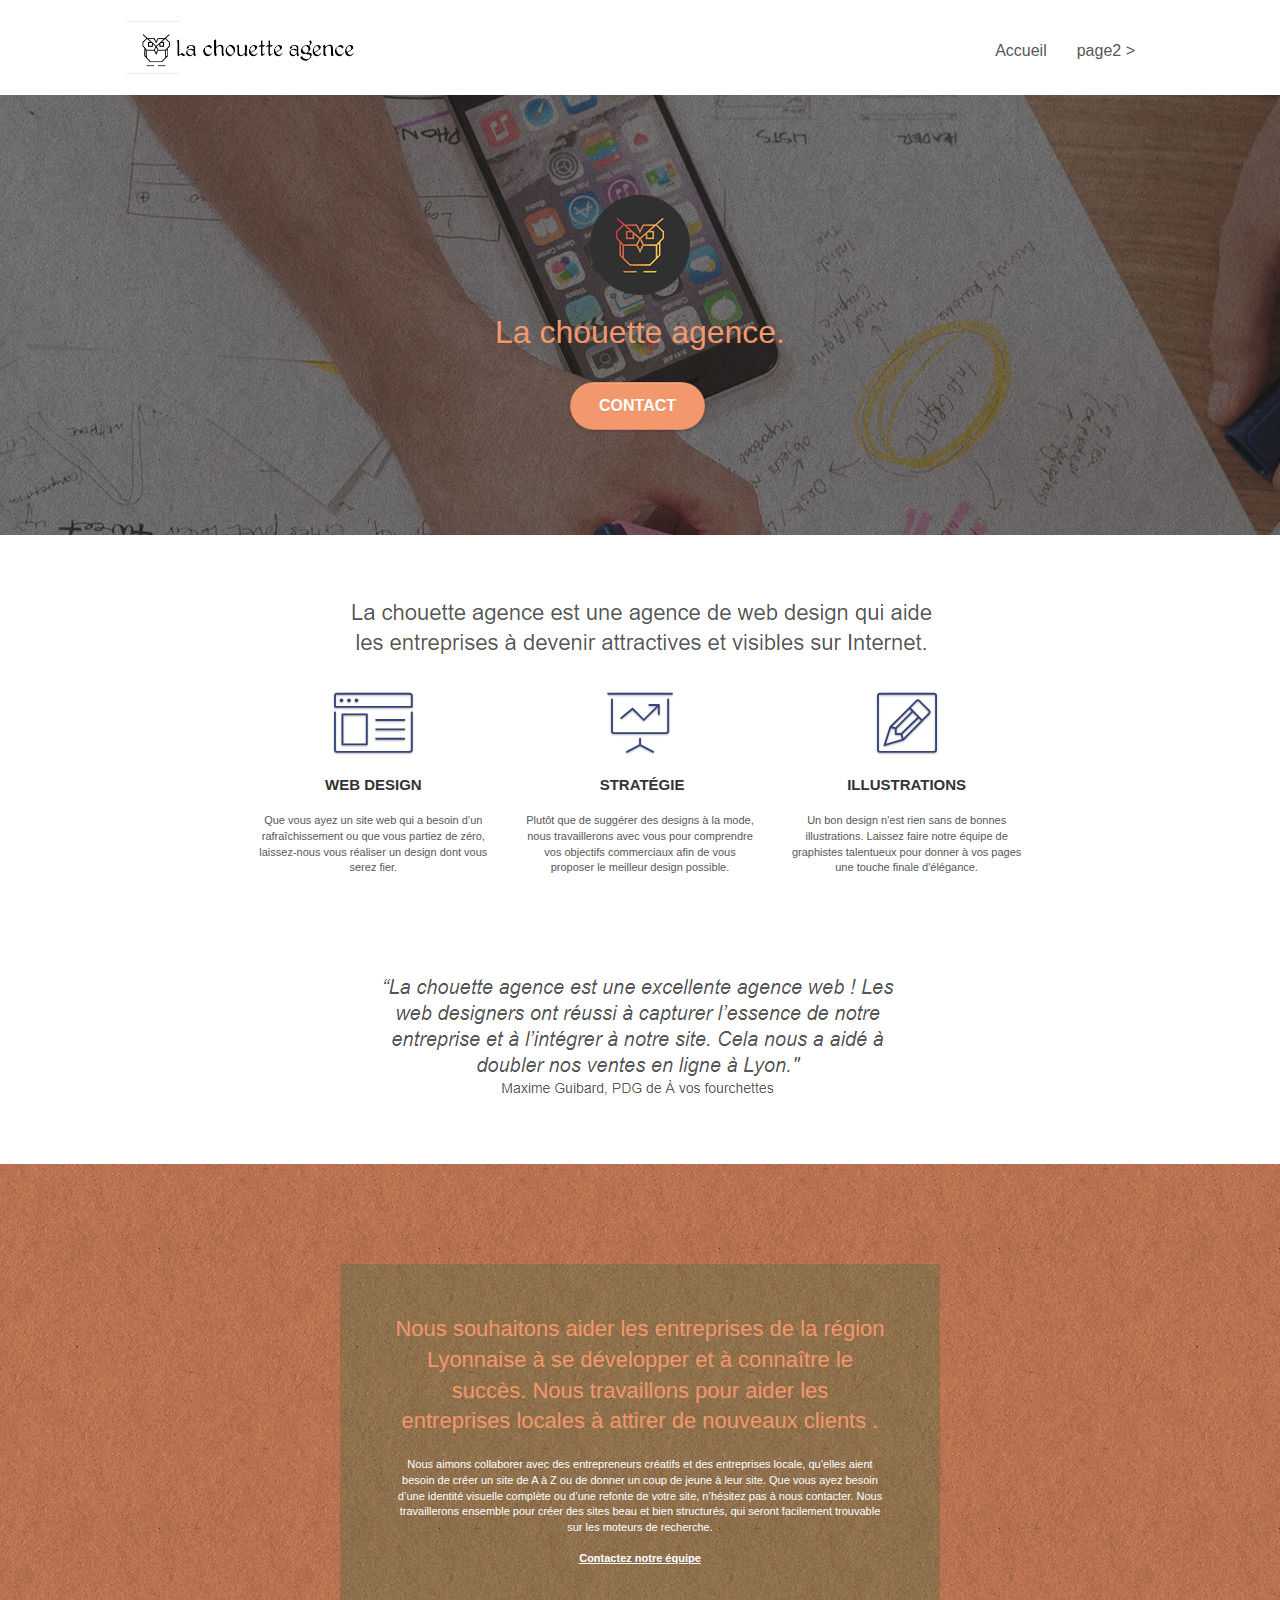
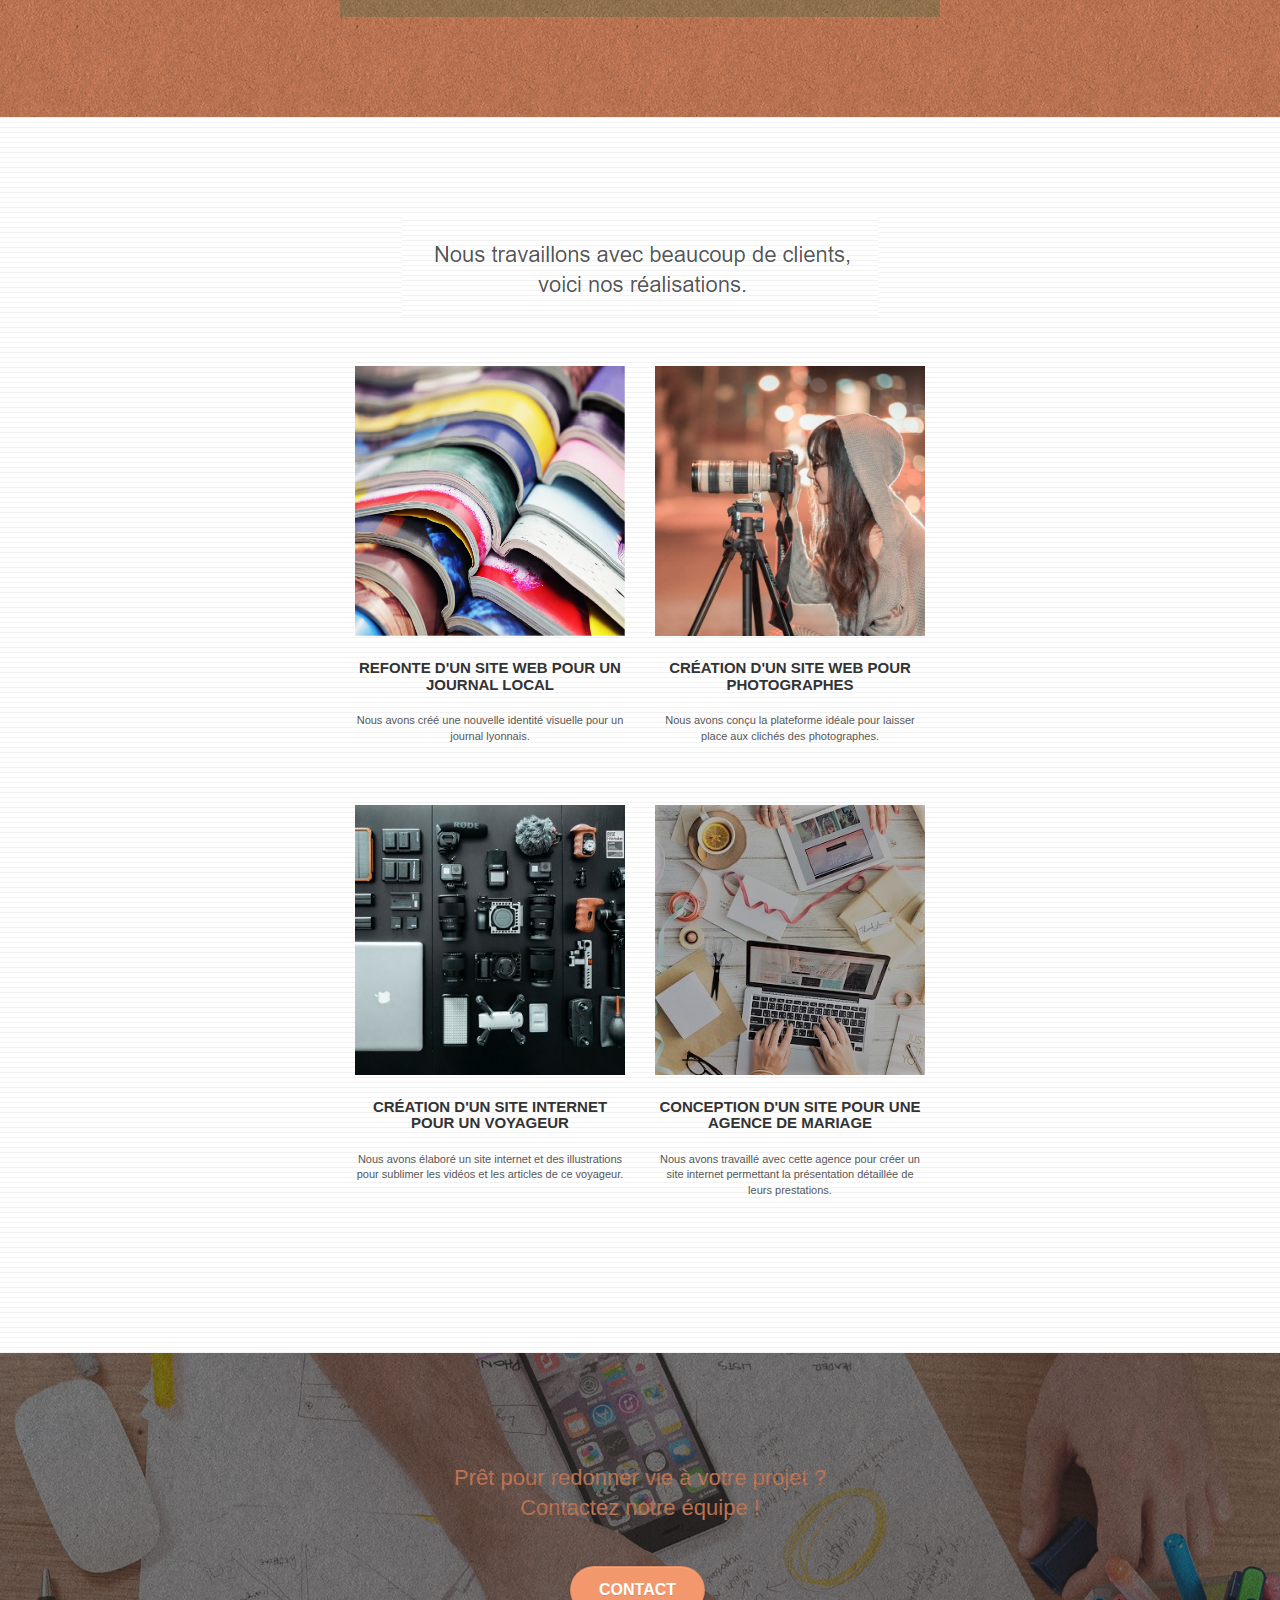
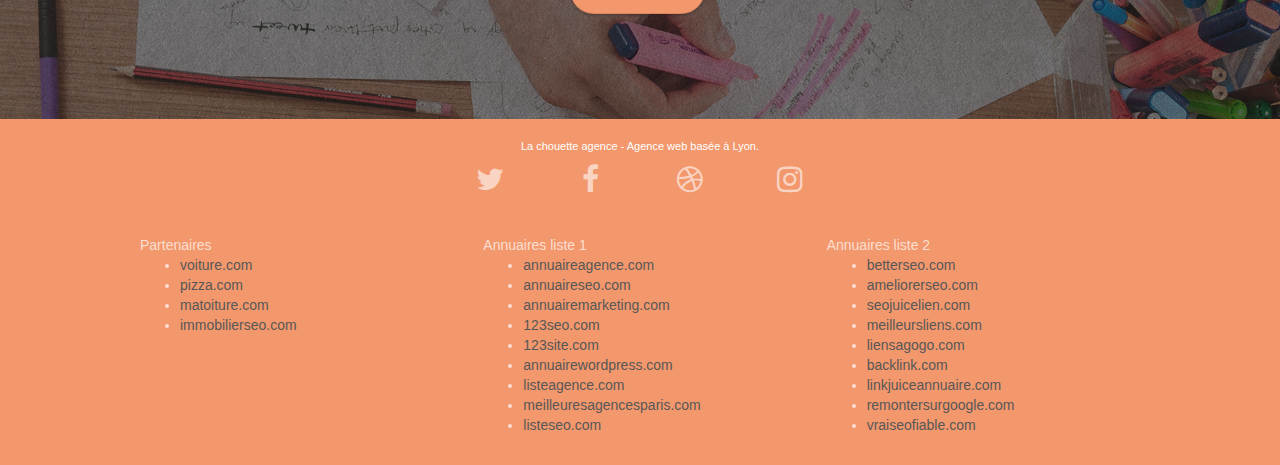
==== index.html @ 74add79d "first commit" ====
<!doctype html>
<html lang="Default">
<head>
    <meta charset="utf-8">
    <meta name="keywords" content="seo, google, site web, site internet, agence design paris, agence design, agence design,agence design,agence design,agence design,agence design,agence design,agence design,agence design">
    <meta name="description" content="">
    <meta name="viewport" content="width=device-width, initial-scale=1.0, viewport-fit=cover">
    <link rel="shortcut icon" type="image/png" href="favicon.jpg">
    
	<link rel="stylesheet" type="text/css" href="./css/bootstrap.css">
	<link rel="stylesheet" type="text/css" href="style.css">
	<link rel="stylesheet" type="text/css" href="./css/font-awesome.css">
	<link rel="stylesheet" type="text/css" href="./css/et-line.css">
	
    
	<script src="./js/jquery-2.1.0.js"></script>
	<script src="./js/bootstrap.js"></script>
	<script src="./js/blocs.js"></script>
	<script src="./js/jquery.touchSwipe.js" defer></script>
	<script src="./js/gmaps.js"></script>

    <title>.</title>

    
<!-- Analytics -->
 
<!-- Analytics END -->
    
</head>
<body>
<!-- Principal conteneur -->
<div class="page-container">
    
<!-- bloc-0 -->
<div class="bloc bgc-white l-bloc " id="bloc-0">
	<div class="container bloc-sm">

		<nav class="navbar row">
			<div class="navbar-header">
				<div class="keywords" style="color:#cccccc;font-size:1px;">Agence web à paris, stratégie web, web design, illustrations, design de site web, site web, web, internet, site internet, site</div>
				<a class="navbar-brand" href="index.html"><img src="img/la-chouette-agence.png" alt="paris web design logo agence web meilleure agence" height="40" /></a>
				<div class="keywords" style="color:#cccccc;font-size:1px;">Agence web à paris, stratégie web, web design, illustrations, design de site web, site web, web, internet, site internet, site</div>
				<button id="nav-toggle" type="button" class="ui-navbar-toggle navbar-toggle" data-toggle="collapse" data-target=".navbar-1">
					<span class="sr-only">Toggle navigation</span><span class="icon-bar"></span><span class="icon-bar"></span><span class="icon-bar"></span>
				</button>
			</div>
			<div class="collapse navbar-collapse navbar-1 special-dropdown-nav">
				<ul class="site-navigation nav navbar-nav">
					<li>
						<a href="index.html">Accueil</a>
					</li>
					<li>
					</li>
					<li>
						<a href="page2.html">page2 &gt;</a>
					</li>
				</ul>
			</div>
		</nav>
	</div>
</div>
<!-- bloc-0 END -->

<!-- bloc-1-presentation -->
<div class="bloc bgc-dark-slate-blue bg-banniere d-bloc bg-t-edge bloc-bg-texture texture-paper b-parallax" id="bloc-1-hero">
	<div class="container bloc-lg">
		<div class="row tight-width-whitespace">
			<div class="col-sm-12">
				<img src="img/logo.png" class="center-block image-resize-mode" width="100" alt="La chouette agence, agence web paris, création logo paris" />
				<h1 class="text-center hero-bloc-text tc-white ">
					La chouette agence.
				</h1>
				<div class="text-center">
					<a href="page2.html" class="btn btn-lg btn-clean btn-rd cta-hero btn-atomic-tangerine" id="cta-hero">Contact</a>
				</div>
			</div>
		</div>
	</div>
</div>
<!-- bloc-1-presentation END -->

<!-- bloc-2-services -->
<div class="bloc bgc-white l-bloc" id="bloc-2-services">
	<div class="container bloc-md">
		<div class="row">
			<div class="col-sm-12 text-center">
				<img alt="agence web, agence web paris, web design paris, stratégie web" src="img/title.png" />
			</div>
		</div>
		<div class="row voffset-lg med-width-whitespace">
			<div class="col-sm-4">
				<div class="text-center">
					<span class="et-icon-browser sm-shadow icon-dark-slate-blue icons icon-lg"></span>
				</div>
				<h3 class="mg-md text-center">
					Web design
				</h3>
				<p class="text-center ">
					Que vous ayez un site web qui a besoin d&rsquo;un rafraîchissement ou que vous partiez de zéro, laissez-nous vous réaliser un design dont vous serez fier.
				</p>
			</div>
			<div class="col-sm-4">
				<div class="text-center">
					<span class="et-icon-presentation sm-shadow icon-dark-slate-blue icons icon-lg"></span>
				</div>
				<h3 class="mg-md text-center">
					&nbsp;Stratégie
				</h3>
				<p class="text-center ">
					Plutôt que de suggérer des designs à la mode, nous travaillerons avec vous pour comprendre vos objectifs commerciaux afin de vous proposer le meilleur design possible.<br>
				</p>
			</div>
			<div class="col-sm-4">
				<div class="text-center">
					<span class="et-icon-edit sm-shadow icon-dark-slate-blue icons icon-lg"></span>
				</div>
				<h3 class="mg-md text-center">
					Illustrations
				</h3>
				<p class="text-center ">
					Un bon design n'est rien sans de bonnes illustrations. Laissez faire notre équipe de graphistes talentueux pour donner à vos pages une touche finale d'élégance.
				</p>
			</div>
		</div>
		<div class="row voffset-lg voffset">
			<div class="col-xs-12 col-md-8 col-md-offset-2 text-center">
				<img alt="agence web, agence web paris, web design paris, stratégie web" src="img/citation.png" />

			</div>
		</div>
	</div>
</div>
<!-- bloc-2-services END -->

<!-- bloc-3-what-i-do -->
<div class="bloc tc-white bgc-atomic-tangerine bg-presentation d-bloc bloc-bg-texture texture-paper b-parallax" id="bloc-3-what-i-do">
	<div class="container bloc-lg">
		<div class="row tight-width-whitespace black-background">
			<div class="col-sm-12">
				<h2 class="mg-md text-center tc-white">
					Nous souhaitons aider les entreprises de la région Lyonnaise à se développer et à connaître le succès. Nous travaillons pour aider les entreprises locales à attirer de nouveaux clients .<br>
				</h2>
				<p class="text-center white">
					Nous aimons collaborer avec des entrepreneurs créatifs et des entreprises locale, qu’elles aient besoin de créer un site de A à Z ou de donner un coup de jeune à leur site. Que vous ayez besoin d’une identité visuelle complète ou d’une refonte de votre site, n’hésitez pas à nous contacter. Nous travaillerons ensemble pour créer des sites beau et bien structurés, qui seront facilement trouvable sur les moteurs de recherche. <br><br><a class="ltc-white bold-link" href="page2.html">Contactez notre équipe</a><br>
				</p>
			</div>
		</div>
	</div>
</div>
<!-- bloc-3-what-i-do END -->

<!-- bloc-4-portfolio -->
<div class="bloc bgc-white bg-lines-h2-bg bg-repeat l-bloc" id="bloc-4-portfolio">
	<div class="container bloc-lg">
		<div class="row">
			<div class="col-sm-12 text-center">
				<img alt="agence web, agence web paris, web design paris, stratégie web" src="img/title2.png" />
			</div>
		</div>
		<div class="row tight-width-whitespace portfolio-row">
			<div class="col-sm-6">
				<a href="#" data-lightbox="img/1.jpg" data-gallery-id="gallery-1" data-caption="Refonte d'un site web pour un journal local" data-frame="snapshot-lb"><img src="img/1.jpg" alt="paris web design logo agence web meilleure agence et refonte site web journal" class="img-responsive portfolio-thumb" /></a>
				<h3 class="mg-md text-center">
					Refonte d'un site web pour un journal local
				</h3>
				<p class="text-center">
					Nous avons créé une nouvelle identité visuelle pour un journal lyonnais.
				</p>
			</div>
			<div class="col-sm-6">
				<a href="#" data-lightbox="img/2.jpg" data-gallery-id="gallery-1" data-caption="Création d'un site web pour photographes" data-frame="snapshot-lb"><img src="img/2.jpg" class="img-responsive portfolio-thumb" alt="paris web design logo agence web meilleure agence, Création d'un site web pour photographes" /></a>
				<h3 class="mg-md text-center">
					Création d'un site web pour photographes
				</h3>
				<p class="text-center">
					Nous avons conçu la plateforme idéale pour laisser place aux clichés des photographes.
				</p>
			</div>
		</div>
		<div class="row tight-width-whitespace portfolio-row">
			<div class="col-sm-6">
				<a href="#" data-lightbox="img/3.bmp" data-gallery-id="gallery-1" data-caption="Création d'un site internet pour un voyageur" data-frame="snapshot-lb"><img src="img/3.bmp" class="img-responsive portfolio-thumb" alt="paris web design logo agence web meilleure agence, Création d'un site web pour voyageur"/></a>
				<h3 class="mg-md text-center">
					Création d'un site internet pour un voyageur
				</h3>
				<p class="text-center">
					Nous avons élaboré un site internet et des illustrations pour sublimer les vidéos et les articles de ce voyageur.
				</p>
			</div>
			<div class="col-sm-6">
				<a href="#" data-lightbox="img/4.bmp" data-gallery-id="gallery-1" data-caption="Conception d'un site pour une agence de mariage" data-frame="snapshot-lb"><img src="img/4.bmp" class="img-responsive portfolio-thumb" alt="paris web design logo agence web meilleure agence, Création d'un site web pour agence de mariage" /></a>
				<h3 class="mg-md text-center">
					Conception d'un site pour une agence de mariage
				</h3>
				<p class="text-center">
					Nous avons travaillé avec cette agence pour créer un site internet permettant la présentation détaillée de leurs prestations.
				</p>
			</div>
		</div>
	</div>
</div>
<!-- bloc-4-portfolio END -->

<!-- bloc-5-cta -->
<div class="bloc bgc-dark-slate-blue bg-banniere d-bloc bloc-bg-texture texture-paper" id="bloc-5-cta">
	<div class="container bloc-lg">
		<div class="row">
			<h2 class="mg-md text-center tc-white">
				Prêt pour redonner vie à votre projet ?<br>Contactez notre équipe !
			</h2>
			<div class="col-sm-12 text-center">
				<a href="page2.html" class="btn btn-atomic-tangerine btn-clean btn-rd btn-lg cta-hero">Contact</a>
			</div>
		</div>
	</div>
</div>
<!-- bloc-5-cta END -->

<!-- Footer - bloc-8 -->
<div class="bloc bgc-atomic-tangerine d-bloc" id="bloc-8">
	<div class="container bloc-sm">
		<div class="row">
			<div class="col-sm-12">
				<p class="text-center white">
					La chouette agence - Agence web basée à Lyon.<br>
				</p>
				<div class="row row-no-gutters social">
					<div class="col-sm-3">
						<div class="text-center">
							<a class="social" href="index.html"><span class="fa fa-twitter icon-md"></span></a>
						</div>
					</div>
					<div class="col-sm-3">
						<div class="text-center">
							<a class="social" href="index.html"><span class="fa fa-facebook icon-md"></span></a>
						</div>
					</div>
					<div class="col-sm-3">
						<div class="text-center">
							<a class="social" href="index.html"><span class="fa fa-dribbble icon-md"></span></a>
						</div>
					</div>
					<div class="col-sm-3">
						<div class="text-center">
							<a class="social" href="index.html"><span class="fa fa-instagram icon-md"></span></a>
						</div>
					</div>
					<div class="keywords" style="color:#F3976C;">Agence web à paris, stratégie web, web design, illustrations, design de site web, site web, web, internet, site internet, site</div>
				</div>
				<div class="row">
					<div class="col-sm-4">
						Partenaires
							<ul>
								<li><a href="voiture.com">voiture.com</a></li>
								<li><a href="pizza.com">pizza.com</a></li>
								<li><a href="matoiture.com">matoiture.com</a></li>
								<li><a href="immobilierseo.com">immobilierseo.com</a></li>
							</ul>		
					</div>
					<div class="col-sm-4">
						Annuaires liste 1
						<ul>
							<li><a href="annuaireagence.com">annuaireagence.com</a></li>
							<li><a href="annuaireseo.com">annuaireseo.com</a></li>
							<li><a href="annuairemarketing.com">annuairemarketing.com</a></li>
							<li><a href="123seoture.com">123seo.com</a></li>
							<li><a href="123site.com">123site.com</a></li>
							<li><a href="annuairewordpress.com">annuairewordpress.com</a></li>
							<li><a href="listeagence.com">listeagence.com</a></li>
							<li><a href="meilleuresagencesparis.com">meilleuresagencesparis.com</a></li>
							<li><a href="listeseo.com">listeseo.com</a></li>
						</ul>
					</div>
					<div class="col-sm-4">
						Annuaires liste 2
						<ul>
							<li><a href="betterseo.com">betterseo.com</a></li>
							<li><a href="ameliorerseo.com">ameliorerseo.com</a></li>
							<li><a href="seojuicelien.com">seojuicelien.com</a></li>
							<li><a href="meilleursliens.com">meilleursliens.com</a></li>
							<li><a href="liensagogo.com">liensagogo.com</a></li>
							<li><a href="backlink.com">backlink.com</a></li>
							<li><a href="linkjuiceannuaire.com">linkjuiceannuaire.com</a></li>
							<li><a href="remontersurgoogle.com">remontersurgoogle.com</a></li>
							<li><a href="vraiseofiable.com">vraiseofiable.com</a></li>
						</ul>
					</div>
				</div>
			</div>
		</div>
	</div>
</div>
<!-- Footer - bloc-8 END -->

</div>
<!-- Principal conteneur END -->
    

</body>
</html>
---- style.css ----
body {
    margin: 0;
    padding: 0;
    background: #FFF;
    overflow-x: hidden;
    -webkit-font-smoothing: antialiased;
    -moz-osx-font-smoothing: grayscale;
}

a,
button {
    transition: all .3s ease-in-out;
    outline: none!important;
}

a:hover {
    text-decoration: none;
    cursor: pointer;
}

#page-loading-blocs-notifaction {
    position: fixed;
    top: 0;
    bottom: 0;
    width: 100%;
    z-index: 100000;
    background: #FFFFFF url("img/pageload-spinner.gif") no-repeat center center;
}

.bloc {
    width: 100%;
    clear: both;
    background: 50% 50% no-repeat;
    padding: 0 50px;
    -webkit-background-size: cover;
    -moz-background-size: cover;
    -o-background-size: cover;
    background-size: cover;
    position: relative;
}

.bloc .container {
    padding-left: 0;
    padding-right: 0;
}

.bloc-lg {
    padding: 100px 50px;
}

.bloc-md {
    padding: 50px;
}

.bloc-sm {
    padding: 20px 50px;
}

.bg-center,
.bg-l-edge,
.bg-r-edge,
.bg-t-edge,
.bg-b-edge,
.bg-tl-edge,
.bg-bl-edge,
.bg-tr-edge,
.bg-br-edge,
.bg-repeat {
    -webkit-background-size: auto!important;
    -moz-background-size: auto!important;
    -o-background-size: auto!important;
    background-size: auto!important;
}

.bg-repeat {
    background: repeat;
}

.bg-t-edge {
    background: top no-repeat;
}

.bloc-bg-texture::before {
    content: "";
    background-size: 2px 2px;
    position: absolute;
    top: 0;
    bottom: 0;
    left: 0;
    right: 0;
}

.texture-paper::before {
    background: url("img/texture-paper.png");
    background-size: 280px 280px;
}

.b-parallax {
    background-attachment: fixed;
}

.d-bloc {
    color: rgba(255, 255, 255, .7);
}

.d-bloc button:hover {
    color: rgba(255, 255, 255, .9);
}

.d-bloc .icon-round,
.d-bloc .icon-square,
.d-bloc .icon-rounded,
.d-bloc .icon-semi-rounded-a,
.d-bloc .icon-semi-rounded-b {
    border-color: rgba(255, 255, 255, .9);
}

.d-bloc .divider-h span {
    border-color: rgba(255, 255, 255, .2);
}

.d-bloc .a-btn,
.d-bloc .navbar a,
.d-bloc .navbar-brand,
.d-bloc a .icon-sm,
.d-bloc a .icon-md,
.d-bloc a .icon-lg,
.d-bloc a .icon-xl,
.d-bloc h1 a,
.d-bloc h2 a,
.d-bloc h3 a,
.d-bloc h4 a,
.d-bloc h5 a,
.d-bloc h6 a,
.d-bloc p a {
    color: rgba(255, 255, 255, .6);
}

.d-bloc .a-btn:hover,
.d-bloc .navbar a:hover,
.d-bloc .navbar-brand:hover,
.d-bloc a:hover .icon-sm,
.d-bloc a:hover .icon-md,
.d-bloc a:hover .icon-lg,
.d-bloc a:hover .icon-xl,
.d-bloc h1 a:hover,
.d-bloc h2 a:hover,
.d-bloc h3 a:hover,
.d-bloc h4 a:hover,
.d-bloc h5 a:hover,
.d-bloc h6 a:hover,
.d-bloc p a:hover {
    color: rgba(255, 255, 255, 1);
}

.d-bloc .navbar-toggle .icon-bar {
    background: rgba(255, 255, 255, 1);
}

.d-bloc .btn-wire,
.d-bloc .btn-wire:hover {
    color: rgba(255, 255, 255, 1);
    border-color: rgba(255, 255, 255, 1);
}

.d-bloc .panel {
    color: rgba(0, 0, 0, .5);
}

.d-bloc .panel button:hover {
    color: rgba(0, 0, 0, .7);
}

.d-bloc .panel icon {
    border-color: rgba(0, 0, 0, .7);
}

.d-bloc .panel .divider-h span {
    border-color: rgba(0, 0, 0, .1);
}

.d-bloc .panel .a-btn {
    color: rgba(0, 0, 0, .6);
}

.d-bloc .panel .a-btn:hover {
    color: rgba(0, 0, 0, 1);
}

.d-bloc .panel .btn-wire,
.d-bloc .panel .btn-wire:hover {
    color: rgba(0, 0, 0, .7);
    border-color: rgba(0, 0, 0, .3);
}

.d-bloc .panel,
.l-bloc {
    color: rgba(0, 0, 0, .5);
}

.d-bloc .panel button:hover,
.l-bloc button:hover {
    color: rgba(0, 0, 0, .7);
}

.l-bloc .icon-round,
.l-bloc .icon-square,
.l-bloc .icon-rounded,
.l-bloc .icon-semi-rounded-a,
.l-bloc .icon-semi-rounded-b {
    border-color: rgba(0, 0, 0, .7);
}

.d-bloc .panel .divider-h span,
.l-bloc .divider-h span {
    border-color: rgba(0, 0, 0, .1);
}

.d-bloc .panel .a-btn,
.l-bloc .a-btn,
.l-bloc .navbar a,
.l-bloc .navbar-brand,
.l-bloc a .icon-sm,
.l-bloc a .icon-md,
.l-bloc a .icon-lg,
.l-bloc a .icon-xl,
.l-bloc h1 a,
.l-bloc h2 a,
.l-bloc h3 a,
.l-bloc h4 a,
.l-bloc h5 a,
.l-bloc h6 a,
.l-bloc p a {
    color: rgba(0, 0, 0, .6);
}

.d-bloc .panel .a-btn:hover,
.l-bloc .a-btn:hover,
.l-bloc .navbar a:hover,
.l-bloc .navbar-brand:hover,
.l-bloc a:hover .icon-sm,
.l-bloc a:hover .icon-md,
.l-bloc a:hover .icon-lg,
.l-bloc a:hover .icon-xl,
.l-bloc h1 a:hover,
.l-bloc h2 a:hover,
.l-bloc h3 a:hover,
.l-bloc h4 a:hover,
.l-bloc h5 a:hover,
.l-bloc h6 a:hover,
.l-bloc p a:hover {
    color: rgba(0, 0, 0, 1);
}

.l-bloc .navbar-toggle .icon-bar {
    color: rgba(0, 0, 0, .6);
}

.d-bloc .panel .btn-wire,
.d-bloc .panel .btn-wire:hover,
.l-bloc .btn-wire,
.l-bloc .btn-wire:hover {
    color: rgba(0, 0, 0, .7);
    border-color: rgba(0, 0, 0, .3);
}

.voffset {
    margin-top: 30px;
}

.voffset-lg {
    margin-top: 80px;
}

.row-no-gutters {
    margin-right: 0;
    margin-left: 0;
}

.row.row-no-gutters > [class^="col-"],
.row.row-no-gutters > [class*=" col-"] {
    padding-right: 0;
    padding-left: 0;
}

#bloc-1-hero h1 {
    font-size: 32px;
}

.navbar {
    margin-bottom: 0;
    z-index: 1;
}

.navbar-brand {
    height: auto;
    padding: 3px 15px;
    font-size: 25px;
    font-weight: normal;
    font-weight: 600;
    line-height: 44px;
}

.navbar-brand img {
    max-height: 200px;
    margin: 0 5px 0 0;
    display: inline;
}

.navbar-brand img[src$=svg] {
    min-width: 100px;
}

.nav-center .navbar-brand img {
    margin: 0;
}

.navbar .nav {
    padding-top: 2px;
    margin-right: -16px;
    float: right;
    z-index: 1;
}

.nav > li {
    float: left;
    margin-top: 4px;
    font-size: 16px;
}

.navbar-nav .open .dropdown-menu > li > a {
    text-align: inherit;
}

.nav > li a:hover,
.nav > li a:focus {
    background: transparent;
}

.navbar-toggle {
    margin: 10px 10px 0 0;
    border: 0px;
}

.navbar-toggle:hover {
    background: transparent!important;
}

.navbar-toggle .icon-bar {
    background-color: rgba(0, 0, 0, .5);
    width: 26px;
}

.nav-invert .navbar .nav {
    float: left;
}

.nav-invert .navbar-header,
.nav-invert .navbar-brand {
    float: right;
    position: relative;
    z-index: 2;
}

@media (min-width: 768px) {
    .site-navigation {
        position: absolute;
        top: 50%;
        right: 20px;
        transform: translate(0, -50%);
        -webkit-transform: translateY(-50%);
    }
    .nav > li .dropdown-menu a,
    .nav > li .dropdown-menu a:hover {
        color: #484848;
    }
    .nav-invert .site-navigation {
        left: 0;
        right: 0;
    }
    .nav-center {
        text-align: center;
    }
    .nav-center .navbar-header {
        width: 100%;
    }
    .nav-center .navbar-header,
    .nav-center .navbar-brand,
    .nav-center .nav > li {
        float: none;
        display: inline-block;
    }
    .nav-center .site-navigation {
        position: relative;
        width: 100%;
        right: 0;
        margin-right: 0px;
        margin-top: 20px;
    }
    .nav-center.mini-nav .navbar-toggle {
        float: none;
        margin: 10px auto 0;
    }
}

.nav > li > .dropdown a {
    background: none!important;
    display: block;
    padding: 14px 15px;
}

nav .caret {
    margin: 0 5px;
}

.dropdown-menu .dropdown-menu {
    top: -8px;
    left: 100%;
}

.dropdown-menu .dropmenu-flow-right {
    top: 100%;
    left: 0;
    margin-left: -1px;
    border-top-left-radius: 0;
    border-top-right-radius: 0;
}

.dropdown-menu .dropdown span {
    border: 4px solid black;
    border-top-color: transparent;
    border-right-color: transparent;
    border-bottom-color: transparent;
    margin: 6px -5px 0 0!important;
    float: right;
}

.mg-md {
    margin-top: 10px;
    margin-bottom: 20px;
}

.mg-lg {
    margin-top: 10px;
    margin-bottom: 40px;
}

.btn {
    margin: 0 5px 5px 0;
}

.btn.pull-right {
    margin: 0 0 5px 5px;
}

.btn-d,
.btn-d:hover,
.btn-d:focus {
    color: #FFF;
    background: rgba(0, 0, 0, .3);
}

button {
    outline: none!important;
}

.btn-rd {
    border-radius: 40px;
}

.btn-clean {
    border: 1px solid rgba(0, 0, 0, .08);
    border-bottom-color: rgba(0, 0, 0, .1);
    text-shadow: 0 1px 0 rgba(0, 0, 1, .1);
    box-shadow: 0 1px 3px rgba(0, 0, 1, .25), inset 0 1px 0 0 rgba(255, 255, 255, .15);
}

.icon-md {
    font-size: 30px!important;
}

.icon-lg {
    font-size: 60px!important;
}

.sm-shadow {
    text-shadow: 0 1px 2px rgba(0, 0, 0, .3);
}

.panel-sq,
.panel-sq .panel-heading,
.panel-sq .panel-footer {
    border-radius: 0;
}

.panel-rd {
    border-radius: 30px;
}

.panel-rd .panel-heading {
    border-radius: 29px 29px 0 0;
}

.panel-rd .panel-footer {
    border-radius: 0 0 29px 29px;
}

.form-control {
    border-color: rgba(0, 0, 0, .1);
    box-shadow: none;
}

.scrollToTop {
    width: 40px;
    height: 40px;
    position: fixed;
    bottom: 20px;
    right: 20px;
    opacity: 0;
    z-index: 500;
    transition: all .3s ease-in-out;
}

.scrollToTop span {
    margin-top: 6px;
}

.showScrollTop {
    font-size: 14px;
    opacity: 1;
}

a[data-lightbox] {
    position: relative;
    display: block;
    text-align: center;
}

a[data-lightbox]:hover::before {
    content: "+";
    font-family: "HelveticaNeue-Light", "Helvetica Neue Light", "Helvetica Neue", Helvetica, Arial;
    font-size: 32px;
    width: 50px;
    height: 50px;
    margin-left: -25px;
    border-radius: 50%;
    background: rgba(0, 0, 0, .6);
    color: #FFF;
    font-weight: 100;
    z-index: 1;
    position: absolute;
    top: 50%;
    transform: translateY(-50%);
    -webkit-transform: translateY(-50%);
}

a[data-lightbox]:hover img {
    opacity: 0.6;
    -webkit-animation-fill-mode: none;
    animation-fill-mode: none;
}

#lightbox-modal {
    display: flex;
    align-items: center;
}

#lightbox-modal .modal-dialog {
    width: 90%;
    max-width: 900px;
    margin: 0 auto 0;
}

#lightbox-modal .modal-dialog img {
    max-height: 90vh;
    margin: 0 auto;
}

.lightbox-caption {
    padding: 20px;
    color: #FFF;
    background: rgba(0, 0, 0, .5);
    position: absolute;
    left: 15px;
    right: 15px;
    bottom: 5px;
}

.close-lightbox {
    color: #FFF;
    font-size: 30px;
    position: absolute;
    top: 20px;
    right: 20px;
    z-index: 20;
    background: rgba(0, 0, 0, .5);
    border: none;
    line-height: 30px;
    padding: 0 9px 5px;
    opacity: 0.3;
}

.close-lightbox:hover,
.next-lightbox:hover,
.prev-lightbox:hover {
    opacity: 1.0;
    color: #FFF;
}

.next-lightbox,
.prev-lightbox {
    font-size: 20px;
    color: rgba(255, 255, 255, .9);
    background: rgba(0, 0, 0, .5);
    transition: all .2s ease-in-out;
    position: absolute;
    top: 45%;
    z-index: 1;
    opacity: 0.4;
}

.next-lightbox {
    padding: 6px 8px 1px 13px;
    right: 25px;
}

.prev-lightbox {
    padding: 6px 13px 1px 10px;
    left: 25px;
}

.snapshot-lb .modal-body {
    padding-bottom: 45px;
}

.snapshot-lb .lightbox-caption {
    padding: 0;
    color: rgba(0, 0, 0, .5);
    background: none;
}

h1,
h2,
h3,
h4,
h5,
h6,
p,
label,
.btn,
a {
    font-family: "helvetica";
    font-weight: 400;
    color: #575757!important;
}

.container {
    max-width: 1000px;
}

.hero-bloc-text {
    font-size: 38px;
}

.hero-bloc-text-sub {
    font-size: 36px;
}

.statement-bloc-text {
    line-height: 26px;
    font-style: italic;
    font-size: 20px;
    text-align: center;
    font-weight: lighter;
    max-width: 520px;
    margin: auto auto auto auto;
}

p {
    font-size: 11px;
}

.tight-width-whitespace {
    max-width: 600px;
    margin: auto auto auto auto;
}

.h1 {
    font-size: 20px;
    font-family: "Open Sans";
}

.cta-hero {
    margin-top: 22px;
    color: #FFFFFF!important;
    text-transform: uppercase;
    padding: 12px 28px 12px 28px;
    font-size: 16px;
    font-weight: 700;
}

.social {
    max-width: 400px;
    margin: auto auto auto auto;
}

h2 {
    font-size: 22px;
    line-height: 1.4em;
}

h3 {
    font-size: 15px;
    text-transform: uppercase;
    font-weight: 700;
    color: #333333!important;
}

.med-width-whitespace {
    max-width: 800px;
    margin: auto auto auto auto;
    box-shadow: 0px 0px 0px #000000;
}

h1 {
    color: #333333!important;
}

h4 {
    color: #333333!important;
}

.icons {
    margin-bottom: 14px;
    margin-top: 24px;
}

.white {
    color: #FFFFFF!important;
}

.portfolio-thumb {
    margin-bottom: 24px;
}

.portfolio-row {
    margin-bottom: 44px;
    margin-top: 50px;
}

.avatar {
    box-shadow: 0px 4px 9px rgba(0, 0, 0, 0.3);
}

.black-background {
    background-color: rgba(165, 147, 99, 0.7);
    padding: 40px 40px 40px 40px;
}

.bold-link {
    font-weight: 900;
    text-decoration: underline!important;
}

.bgc-white {
    background-color: #FFFFFF;
}

.bgc-dark-slate-blue {
    background-color: #364577;
}

.bgc-atomic-tangerine {
    background-color: #F3976C;
}

.tc-white {
    color: #F3976C!important;
}

.btn-atomic-tangerine {
    background: #F3976C;
    color: #FFFFFF!important;
}

.btn-atomic-tangerine:hover {
    background: #c27956!important;
    color: #FFFFFF!important;
}

.ltc-white {
    color: #FFFFFF!important;
}

.ltc-white:hover {
    color: #cccccc!important;
}

.ltc-atomic-tangerine {
    color: #F3976C!important;
}

.ltc-atomic-tangerine:hover {
    color: #c27956!important;
}

.icon-dark-slate-blue {
    color: #364577!important;
    border-color: #364577!important;
}

.bg-dots-bg {
    background-image: url("img/dots-bg.png");
}

.bg-lines-h2-bg {
    background-image: url("img/lines-h2-bg.png");
}

.bg-banniere {
    background-image: url("img/la-chouette-agence-banniere.jpg");
}

.bg-presentation {
    background-image: url("img/image-de-presentation.bmp");
}

@media (max-width: 1024px) {
    .bloc {
        padding-left: 20px;
        padding-right: 20px;
    }
    .bloc.full-width-bloc,
    .bloc-tile-2.full-width-bloc .container,
    .bloc-tile-3.full-width-bloc .container,
    .bloc-tile-4.full-width-bloc .container {
        padding-left: 0;
        padding-right: 0;
    }
}

@media (max-width: 992px) and (min-width: 768px) {
    .navbar .nav {
        max-width: 80%
    }
    .nav-center.navbar .nav {
        max-width: 100%
    }
}

@media only screen and (min-device-width: 768px) and (max-device-width: 1024px) and (orientation: landscape) {
    .b-parallax {
        background-attachment: scroll;
    }
}

@media only screen and (min-device-width: 1024px) and (max-device-width: 1366px) and (-webkit-min-device-pixel-ratio: 1.5) {
    .b-parallax {
        background-attachment: scroll;
    }
}

@media (max-width: 991px) {
    .container {
        width: 100%;
    }
    .b-parallax {
        background-attachment: scroll;
    }
    .page-container,
    #hero-bloc {
        overflow-x: hidden;
        position: relative;
    }
    .bloc {
        padding-left: constant(safe-area-inset-left);
        padding-right: constant(safe-area-inset-right);
    }
    .bloc-group,
    .bloc-group .bloc {
        display: block;
        width: 100%;
    }
    .bloc-fill-screen .fill-bloc-top-edge,
    .bloc-fill-screen .fill-bloc-bottom-edge {
        padding: 0 20px;
        padding-left: constant(safe-area-inset-left);
        padding-right: constant(safe-area-inset-right);
    }
}

@media (max-width: 767px) {
    .page-container {
        overflow-x: hidden;
        position: relative;
    }
    h1,
    h2,
    h3,
    h4,
    h5,
    h6,
    p,
    #disqus_thread {
        padding-left: 10px!important;
        padding-right: 10px!important;
    }
    .b-parallax {
        background-attachment: scroll;
    }
    .navbar .nav {
        padding-top: 0;
        border-top: 1px solid rgba(0, 0, 0, .2);
        float: none!important;
    }
    .navbar.row {
        margin-left: 0;
        margin-right: 0;
    }
    .site-navigation {
        position: inherit;
        transform: none;
        -webkit-transform: none;
        -ms-transform: none;
    }
    .nav > li {
        margin-top: 0;
        border-bottom: 1px solid rgba(0, 0, 0, .1);
        background: rgba(0, 0, 0, .05);
        text-align: left;
        padding-left: 15px;
        width: 100%;
    }
    .nav > li:hover {
        background: rgba(0, 0, 0, .08);
    }
    .dropdown .dropdown a .caret {
        float: none;
        margin: 5px 0 0 10px!important;
        border: 4px solid black;
        border-bottom-color: transparent;
        border-right-color: transparent;
        border-left-color: transparent;
    }
    #hero-bloc .navbar .nav {
        background: rgba(0, 0, 0, .8);
    }
    #hero-bloc .navbar .nav a {
        color: rgba(255, 255, 255, .6);
    }
    .hero {
        padding: 50px 0;
    }
    .hero-nav {
        left: -1px;
        right: -1px;
    }
    .navbar-collapse {
        padding: 0;
        overflow-x: hidden;
        -webkit-box-shadow: none;
        box-shadow: none;
    }
    .navbar-brand img {
        max-height: 40px;
        width: auto;
    }
    .nav-invert .navbar-header {
        float: none;
        width: 100%;
    }
    .nav-invert .navbar-toggle {
        float: left;
        margin-left: 10px;
    }
    .bloc {
        padding-left: 0;
        padding-right: 0;
    }
    .bloc-xxl,
    .bloc-xl,
    .bloc-lg {
        padding: 40px 0;
    }
    .bloc-sm,
    .bloc-md {
        padding-left: 0;
        padding-right: 0;
    }
    .bloc-tile-2 .container,
    .bloc-tile-3 .container,
    .bloc-tile-4 .container,
    .bloc-fill-screen .fill-bloc-top-edge,
    .bloc-fill-screen .fill-bloc-bottom-edge {
        padding-left: 0;
        padding-right: 0;
    }
    .a-block {
        padding: 0 10px;
    }
    .btn-dwn {
        display: none;
    }
    .voffset {
        margin-top: 5px;
    }
    .voffset-md {
        margin-top: 20px;
    }
    .voffset-lg {
        margin-top: 30px;
    }
    form {
        padding: 5px;
    }
    .close-lightbox {
        display: inline-block;
    }
    .blocsapp-device-iphone5 {
        background-size: 216px 425px;
        padding-top: 60px;
        width: 216px;
        height: 425px;
    }
    .blocsapp-device-iphone5 img {
        width: 180px;
        height: 320px;
    }
}

@media (max-width: 400px) {
    .bloc {
        padding-left: 0;
        padding-right: 0;
    }
}

@media (max-width: 767px) {
    .bloc-mob-center-text {
        text-align: center;
    }
}
---- css/et-line.css ----
@font-face {
    font-family: et-line;
    src: url(../fonts/et-line.eot);
    src: url(../fonts/et-line.eot?#iefix) format('embedded-opentype'), url(../fonts/et-line.woff) format('woff'), url(../fonts/et-line.ttf) format('truetype'), url(../fonts/et-line.svg#et-line) format('svg');
    font-weight: 400;
    font-style: normal
}

.et-icon-adjustments,
.et-icon-alarmclock,
.et-icon-anchor,
.et-icon-aperture,
.et-icon-attachment,
.et-icon-bargraph,
.et-icon-basket,
.et-icon-beaker,
.et-icon-bike,
.et-icon-book-open,
.et-icon-briefcase,
.et-icon-browser,
.et-icon-calendar,
.et-icon-camera,
.et-icon-caution,
.et-icon-chat,
.et-icon-circle-compass,
.et-icon-clipboard,
.et-icon-clock,
.et-icon-cloud,
.et-icon-compass,
.et-icon-desktop,
.et-icon-dial,
.et-icon-document,
.et-icon-documents,
.et-icon-download,
.et-icon-dribbble,
.et-icon-edit,
.et-icon-envelope,
.et-icon-expand,
.et-icon-facebook,
.et-icon-flag,
.et-icon-focus,
.et-icon-gears,
.et-icon-genius,
.et-icon-gift,
.et-icon-global,
.et-icon-globe,
.et-icon-googleplus,
.et-icon-grid,
.et-icon-happy,
.et-icon-hazardous,
.et-icon-heart,
.et-icon-hotairballoon,
.et-icon-hourglass,
.et-icon-key,
.et-icon-laptop,
.et-icon-layers,
.et-icon-lifesaver,
.et-icon-lightbulb,
.et-icon-linegraph,
.et-icon-linkedin,
.et-icon-lock,
.et-icon-magnifying-glass,
.et-icon-map,
.et-icon-map-pin,
.et-icon-megaphone,
.et-icon-mic,
.et-icon-mobile,
.et-icon-newspaper,
.et-icon-notebook,
.et-icon-paintbrush,
.et-icon-paperclip,
.et-icon-pencil,
.et-icon-phone,
.et-icon-picture,
.et-icon-pictures,
.et-icon-piechart,
.et-icon-presentation,
.et-icon-pricetags,
.et-icon-printer,
.et-icon-profile-female,
.et-icon-profile-male,
.et-icon-puzzle,
.et-icon-quote,
.et-icon-recycle,
.et-icon-refresh,
.et-icon-ribbon,
.et-icon-rss,
.et-icon-sad,
.et-icon-scissors,
.et-icon-scope,
.et-icon-search,
.et-icon-shield,
.et-icon-speedometer,
.et-icon-strategy,
.et-icon-streetsign,
.et-icon-tablet,
.et-icon-target,
.et-icon-telescope,
.et-icon-toolbox,
.et-icon-tools,
.et-icon-tools-2,
.et-icon-trophy,
.et-icon-tumblr,
.et-icon-twitter,
.et-icon-upload,
.et-icon-video,
.et-icon-wallet,
.et-icon-wine {
    font-family: et-line;
    speak: none;
    font-style: normal;
    font-weight: 400;
    font-variant: normal;
    text-transform: none;
    line-height: 1;
    -webkit-font-smoothing: antialiased;
    -moz-osx-font-smoothing: grayscale;
    display: inline-block
}

.et-icon-mobile:before {
    content: "\e000"
}

.et-icon-laptop:before {
    content: "\e001"
}

.et-icon-desktop:before {
    content: "\e002"
}

.et-icon-tablet:before {
    content: "\e003"
}

.et-icon-phone:before {
    content: "\e004"
}

.et-icon-document:before {
    content: "\e005"
}

.et-icon-documents:before {
    content: "\e006"
}

.et-icon-search:before {
    content: "\e007"
}

.et-icon-clipboard:before {
    content: "\e008"
}

.et-icon-newspaper:before {
    content: "\e009"
}

.et-icon-notebook:before {
    content: "\e00a"
}

.et-icon-book-open:before {
    content: "\e00b"
}

.et-icon-browser:before {
    content: "\e00c"
}

.et-icon-calendar:before {
    content: "\e00d"
}

.et-icon-presentation:before {
    content: "\e00e"
}

.et-icon-picture:before {
    content: "\e00f"
}

.et-icon-pictures:before {
    content: "\e010"
}

.et-icon-video:before {
    content: "\e011"
}

.et-icon-camera:before {
    content: "\e012"
}

.et-icon-printer:before {
    content: "\e013"
}

.et-icon-toolbox:before {
    content: "\e014"
}

.et-icon-briefcase:before {
    content: "\e015"
}

.et-icon-wallet:before {
    content: "\e016"
}

.et-icon-gift:before {
    content: "\e017"
}

.et-icon-bargraph:before {
    content: "\e018"
}

.et-icon-grid:before {
    content: "\e019"
}

.et-icon-expand:before {
    content: "\e01a"
}

.et-icon-focus:before {
    content: "\e01b"
}

.et-icon-edit:before {
    content: "\e01c"
}

.et-icon-adjustments:before {
    content: "\e01d"
}

.et-icon-ribbon:before {
    content: "\e01e"
}

.et-icon-hourglass:before {
    content: "\e01f"
}

.et-icon-lock:before {
    content: "\e020"
}

.et-icon-megaphone:before {
    content: "\e021"
}

.et-icon-shield:before {
    content: "\e022"
}

.et-icon-trophy:before {
    content: "\e023"
}

.et-icon-flag:before {
    content: "\e024"
}

.et-icon-map:before {
    content: "\e025"
}

.et-icon-puzzle:before {
    content: "\e026"
}

.et-icon-basket:before {
    content: "\e027"
}

.et-icon-envelope:before {
    content: "\e028"
}

.et-icon-streetsign:before {
    content: "\e029"
}

.et-icon-telescope:before {
    content: "\e02a"
}

.et-icon-gears:before {
    content: "\e02b"
}

.et-icon-key:before {
    content: "\e02c"
}

.et-icon-paperclip:before {
    content: "\e02d"
}

.et-icon-attachment:before {
    content: "\e02e"
}

.et-icon-pricetags:before {
    content: "\e02f"
}

.et-icon-lightbulb:before {
    content: "\e030"
}

.et-icon-layers:before {
    content: "\e031"
}

.et-icon-pencil:before {
    content: "\e032"
}

.et-icon-tools:before {
    content: "\e033"
}

.et-icon-tools-2:before {
    content: "\e034"
}

.et-icon-scissors:before {
    content: "\e035"
}

.et-icon-paintbrush:before {
    content: "\e036"
}

.et-icon-magnifying-glass:before {
    content: "\e037"
}

.et-icon-circle-compass:before {
    content: "\e038"
}

.et-icon-linegraph:before {
    content: "\e039"
}

.et-icon-mic:before {
    content: "\e03a"
}

.et-icon-strategy:before {
    content: "\e03b"
}

.et-icon-beaker:before {
    content: "\e03c"
}

.et-icon-caution:before {
    content: "\e03d"
}

.et-icon-recycle:before {
    content: "\e03e"
}

.et-icon-anchor:before {
    content: "\e03f"
}

.et-icon-profile-male:before {
    content: "\e040"
}

.et-icon-profile-female:before {
    content: "\e041"
}

.et-icon-bike:before {
    content: "\e042"
}

.et-icon-wine:before {
    content: "\e043"
}

.et-icon-hotairballoon:before {
    content: "\e044"
}

.et-icon-globe:before {
    content: "\e045"
}

.et-icon-genius:before {
    content: "\e046"
}

.et-icon-map-pin:before {
    content: "\e047"
}

.et-icon-dial:before {
    content: "\e048"
}

.et-icon-chat:before {
    content: "\e049"
}

.et-icon-heart:before {
    content: "\e04a"
}

.et-icon-cloud:before {
    content: "\e04b"
}

.et-icon-upload:before {
    content: "\e04c"
}

.et-icon-download:before {
    content: "\e04d"
}

.et-icon-target:before {
    content: "\e04e"
}

.et-icon-hazardous:before {
    content: "\e04f"
}

.et-icon-piechart:before {
    content: "\e050"
}

.et-icon-speedometer:before {
    content: "\e051"
}

.et-icon-global:before {
    content: "\e052"
}

.et-icon-compass:before {
    content: "\e053"
}

.et-icon-lifesaver:before {
    content: "\e054"
}

.et-icon-clock:before {
    content: "\e055"
}

.et-icon-aperture:before {
    content: "\e056"
}

.et-icon-quote:before {
    content: "\e057"
}

.et-icon-scope:before {
    content: "\e058"
}

.et-icon-alarmclock:before {
    content: "\e059"
}

.et-icon-refresh:before {
    content: "\e05a"
}

.et-icon-happy:before {
    content: "\e05b"
}

.et-icon-sad:before {
    content: "\e05c"
}

.et-icon-facebook:before {
    content: "\e05d"
}

.et-icon-twitter:before {
    content: "\e05e"
}

.et-icon-googleplus:before {
    content: "\e05f"
}

.et-icon-rss:before {
    content: "\e060"
}

.et-icon-tumblr:before {
    content: "\e061"
}

.et-icon-linkedin:before {
    content: "\e062"
}

.et-icon-dribbble:before {
    content: "\e063"
}
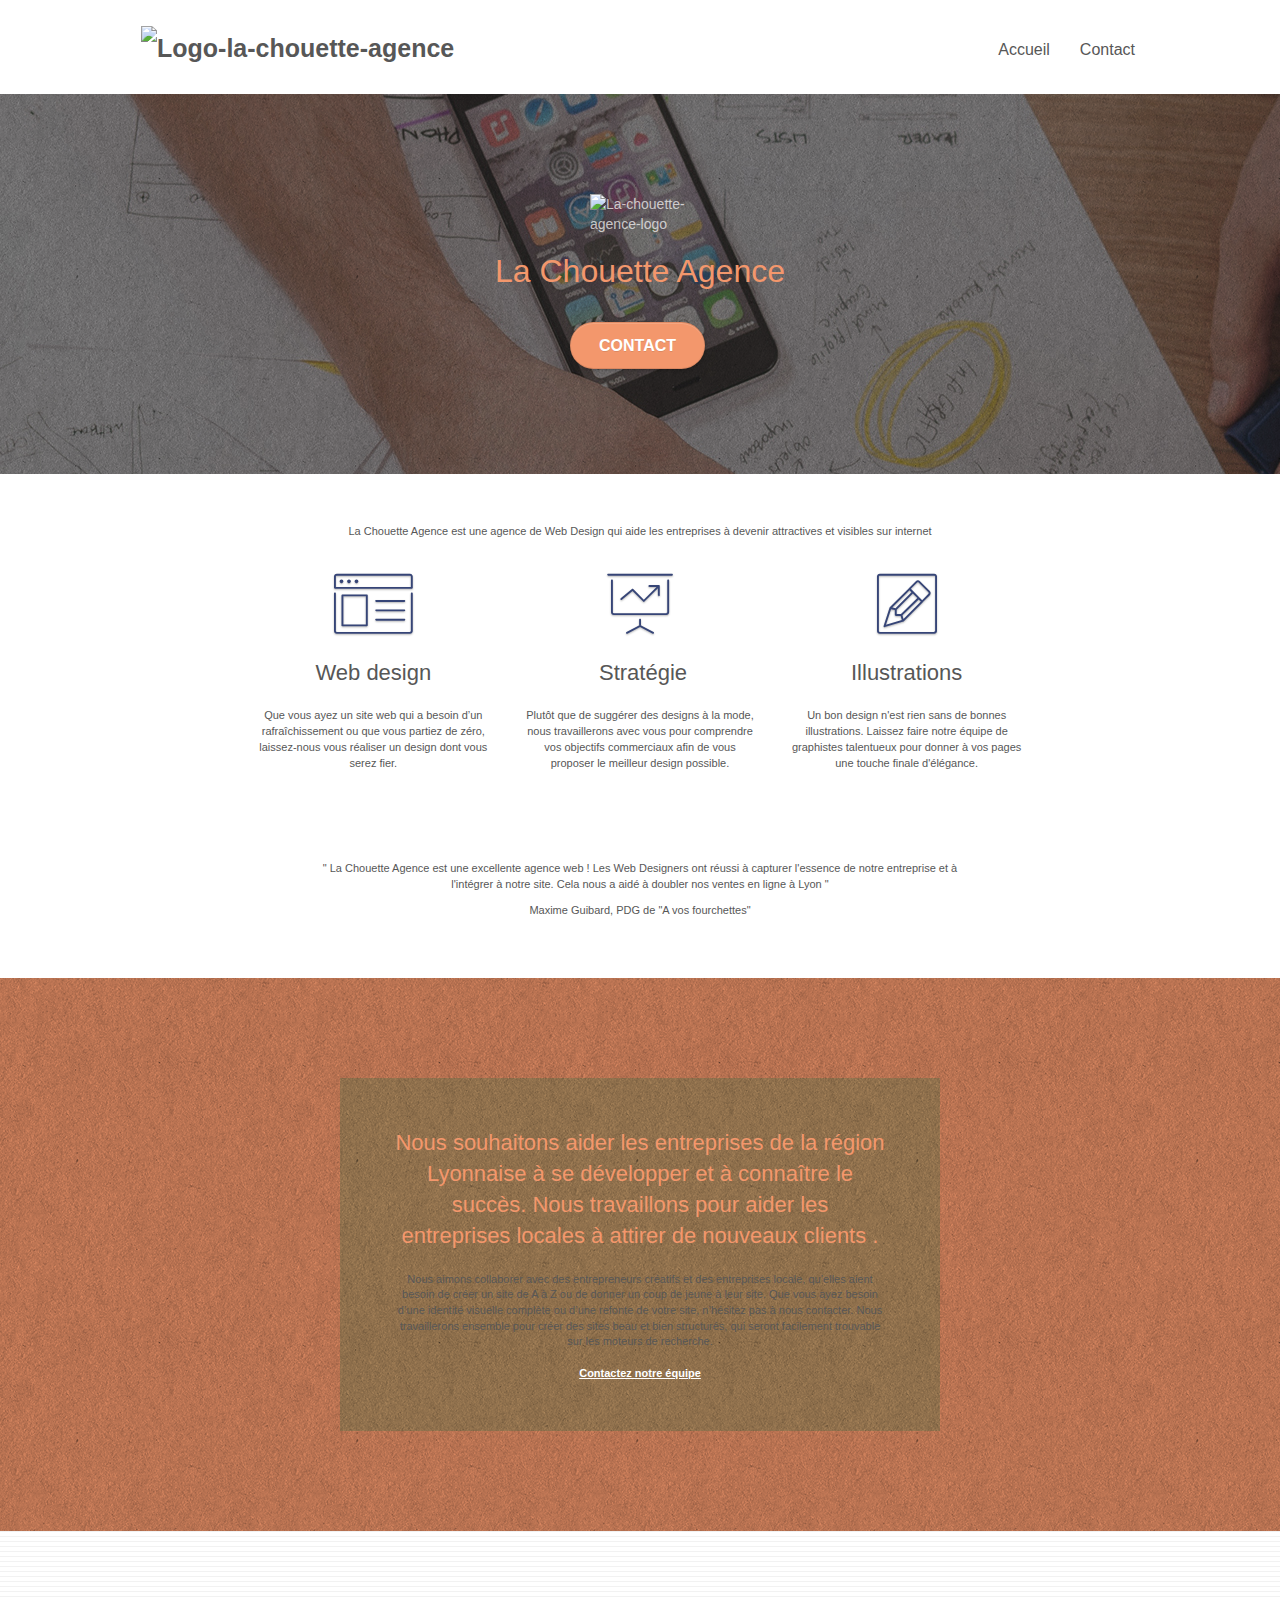
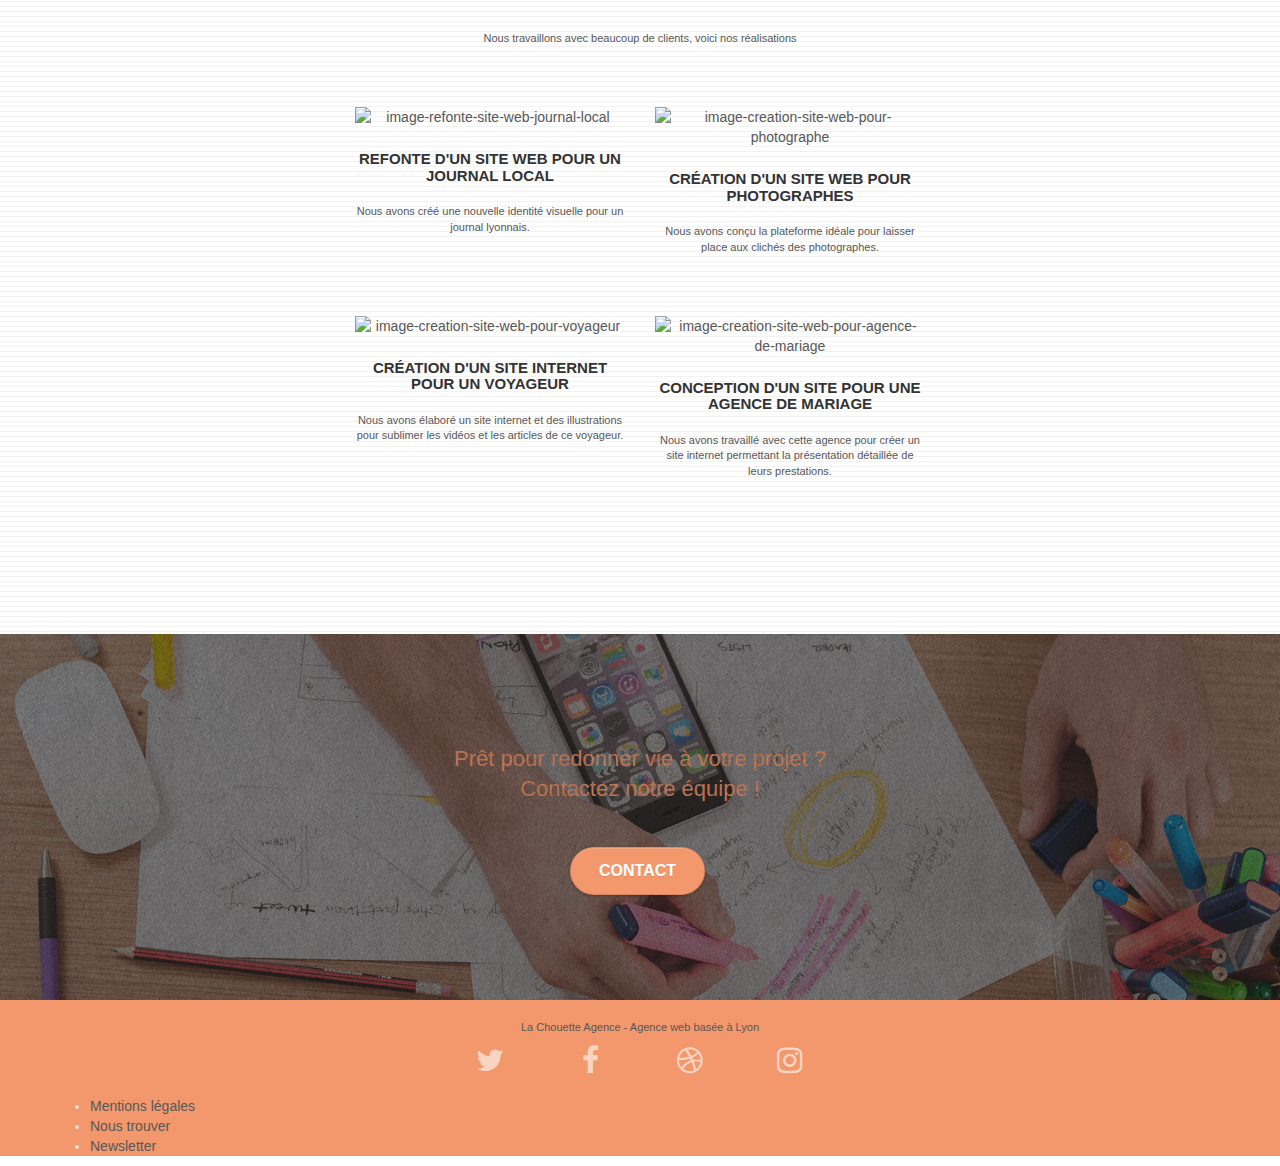
==== commit e230eb52: "second commit" ====
--- a/index.html
+++ b/index.html
@@ -1,25 +1,20 @@
 <!doctype html>
-<html lang="Default">
+<html lang="fr">
 <head>
     <meta charset="utf-8">
     <meta name="keywords" content="seo, google, site web, site internet, agence design paris, agence design, agence design,agence design,agence design,agence design,agence design,agence design,agence design,agence design">
-    <meta name="description" content="">
+    <meta name="description" content="La Chouette Agence est spécialisée dans la création de contenu web permettant de mettre en valeur votre activité, quel que soit votre secteur">
     <meta name="viewport" content="width=device-width, initial-scale=1.0, viewport-fit=cover">
     <link rel="shortcut icon" type="image/png" href="favicon.jpg">
+	<meta name="robots" content="all">
     
 	<link rel="stylesheet" type="text/css" href="./css/bootstrap.css">
 	<link rel="stylesheet" type="text/css" href="style.css">
 	<link rel="stylesheet" type="text/css" href="./css/font-awesome.css">
 	<link rel="stylesheet" type="text/css" href="./css/et-line.css">
 	
-    
-	<script src="./js/jquery-2.1.0.js"></script>
-	<script src="./js/bootstrap.js"></script>
-	<script src="./js/blocs.js"></script>
-	<script src="./js/jquery.touchSwipe.js" defer></script>
-	<script src="./js/gmaps.js"></script>
-
-    <title>.</title>
+
+    <title>La Chouette Agence</title>
 
     
 <!-- Analytics -->
@@ -29,17 +24,15 @@
 </head>
 <body>
 <!-- Principal conteneur -->
-<div class="page-container">
+<main class="page-container">
     
 <!-- bloc-0 -->
-<div class="bloc bgc-white l-bloc " id="bloc-0">
+<header class="bloc bgc-white l-bloc " id="bloc-0">
 	<div class="container bloc-sm">
 
 		<nav class="navbar row">
 			<div class="navbar-header">
-				<div class="keywords" style="color:#cccccc;font-size:1px;">Agence web à paris, stratégie web, web design, illustrations, design de site web, site web, web, internet, site internet, site</div>
-				<a class="navbar-brand" href="index.html"><img src="img/la-chouette-agence.png" alt="paris web design logo agence web meilleure agence" height="40" /></a>
-				<div class="keywords" style="color:#cccccc;font-size:1px;">Agence web à paris, stratégie web, web design, illustrations, design de site web, site web, web, internet, site internet, site</div>
+				<a class="navbar-brand" href="index.html"><img src="img/images/la-chouette-agence.png" alt="Logo-la-chouette-agence" height="40" /></a>
 				<button id="nav-toggle" type="button" class="ui-navbar-toggle navbar-toggle" data-toggle="collapse" data-target=".navbar-1">
 					<span class="sr-only">Toggle navigation</span><span class="icon-bar"></span><span class="icon-bar"></span><span class="icon-bar"></span>
 				</button>
@@ -47,162 +40,162 @@
 			<div class="collapse navbar-collapse navbar-1 special-dropdown-nav">
 				<ul class="site-navigation nav navbar-nav">
 					<li>
-						<a href="index.html">Accueil</a>
+						<a href="index.html" title="page-d'accueil">Accueil</a>
 					</li>
 					<li>
 					</li>
 					<li>
-						<a href="page2.html">page2 &gt;</a>
+						<a href="page2.html" title="contact">Contact</a>
 					</li>
 				</ul>
 			</div>
 		</nav>
 	</div>
-</div>
+</header>
 <!-- bloc-0 END -->
 
 <!-- bloc-1-presentation -->
-<div class="bloc bgc-dark-slate-blue bg-banniere d-bloc bg-t-edge bloc-bg-texture texture-paper b-parallax" id="bloc-1-hero">
+<section class="bloc bgc-dark-slate-blue bg-banniere d-bloc bg-t-edge bloc-bg-texture texture-paper b-parallax" id="bloc-1-hero">
 	<div class="container bloc-lg">
 		<div class="row tight-width-whitespace">
 			<div class="col-sm-12">
-				<img src="img/logo.png" class="center-block image-resize-mode" width="100" alt="La chouette agence, agence web paris, création logo paris" />
+				<img src="img/images/logo.png" class="center-block image-resize-mode" width="100" alt="La-chouette-agence-logo" />
 				<h1 class="text-center hero-bloc-text tc-white ">
-					La chouette agence.
+					La Chouette Agence
 				</h1>
 				<div class="text-center">
-					<a href="page2.html" class="btn btn-lg btn-clean btn-rd cta-hero btn-atomic-tangerine" id="cta-hero">Contact</a>
-				</div>
-			</div>
-		</div>
-	</div>
-</div>
+					<a href="page2.html" class="btn btn-lg btn-clean btn-rd cta-hero btn-atomic-tangerine" id="cta-hero" title="contacter-l'agence">Contact</a>
+				</div>
+			</div>
+		</div>
+	</div>
+</section>
 <!-- bloc-1-presentation END -->
 
 <!-- bloc-2-services -->
-<div class="bloc bgc-white l-bloc" id="bloc-2-services">
+<section class="bloc bgc-white l-bloc" id="bloc-2-services">
 	<div class="container bloc-md">
 		<div class="row">
-			<div class="col-sm-12 text-center">
-				<img alt="agence web, agence web paris, web design paris, stratégie web" src="img/title.png" />
-			</div>
-		</div>
-		<div class="row voffset-lg med-width-whitespace">
-			<div class="col-sm-4">
+			<div class="col-sm-12 text-center bloc-citation">
+				<p class="citation"> La Chouette Agence est une agence de Web Design qui aide les entreprises à devenir attractives et visibles sur internet</p>
+			</div>
+		</div>
+		<section class="row voffset-lg med-width-whitespace">
+			<article class="col-sm-4">
 				<div class="text-center">
 					<span class="et-icon-browser sm-shadow icon-dark-slate-blue icons icon-lg"></span>
 				</div>
-				<h3 class="mg-md text-center">
+				<h2 class="mg-md text-center bolder">
 					Web design
-				</h3>
+				</h2>
 				<p class="text-center ">
 					Que vous ayez un site web qui a besoin d&rsquo;un rafraîchissement ou que vous partiez de zéro, laissez-nous vous réaliser un design dont vous serez fier.
 				</p>
-			</div>
-			<div class="col-sm-4">
+			</article>
+			<article class="col-sm-4">
 				<div class="text-center">
 					<span class="et-icon-presentation sm-shadow icon-dark-slate-blue icons icon-lg"></span>
 				</div>
-				<h3 class="mg-md text-center">
+				<h2 class="mg-md text-center bolder">
 					&nbsp;Stratégie
-				</h3>
+				</h2>
 				<p class="text-center ">
 					Plutôt que de suggérer des designs à la mode, nous travaillerons avec vous pour comprendre vos objectifs commerciaux afin de vous proposer le meilleur design possible.<br>
 				</p>
-			</div>
-			<div class="col-sm-4">
+			</article>
+			<article class="col-sm-4">
 				<div class="text-center">
 					<span class="et-icon-edit sm-shadow icon-dark-slate-blue icons icon-lg"></span>
 				</div>
-				<h3 class="mg-md text-center">
+				<h2 class="mg-md text-center bolder">
 					Illustrations
-				</h3>
+				</h2>
 				<p class="text-center ">
 					Un bon design n'est rien sans de bonnes illustrations. Laissez faire notre équipe de graphistes talentueux pour donner à vos pages une touche finale d'élégance.
 				</p>
-			</div>
-		</div>
+			</article>
+		</section>
 		<div class="row voffset-lg voffset">
-			<div class="col-xs-12 col-md-8 col-md-offset-2 text-center">
-				<img alt="agence web, agence web paris, web design paris, stratégie web" src="img/citation.png" />
-
-			</div>
-		</div>
-	</div>
-</div>
+			<div class="col-xs-12 col-md-8 col-md-offset-2 text-center bloc-citation">
+			<p class="citation citation2">	" La Chouette Agence est une excellente agence web ! Les Web Designers ont réussi à capturer l'essence de notre entreprise et à l'intégrer à notre site. Cela nous a aidé à doubler nos ventes en ligne à Lyon "</p>
+			<p class="auteur-citation"> Maxime Guibard, PDG de "A vos fourchettes"</p>
+		</div>
+		</div>
+	</div>
+</section>
 <!-- bloc-2-services END -->
 
 <!-- bloc-3-what-i-do -->
-<div class="bloc tc-white bgc-atomic-tangerine bg-presentation d-bloc bloc-bg-texture texture-paper b-parallax" id="bloc-3-what-i-do">
+<section class="bloc tc-white bgc-atomic-tangerine bg-presentation d-bloc bloc-bg-texture texture-paper b-parallax" id="bloc-3-what-i-do">
 	<div class="container bloc-lg">
 		<div class="row tight-width-whitespace black-background">
 			<div class="col-sm-12">
 				<h2 class="mg-md text-center tc-white">
 					Nous souhaitons aider les entreprises de la région Lyonnaise à se développer et à connaître le succès. Nous travaillons pour aider les entreprises locales à attirer de nouveaux clients .<br>
 				</h2>
-				<p class="text-center white">
+				<p class="text-center lighter">
 					Nous aimons collaborer avec des entrepreneurs créatifs et des entreprises locale, qu’elles aient besoin de créer un site de A à Z ou de donner un coup de jeune à leur site. Que vous ayez besoin d’une identité visuelle complète ou d’une refonte de votre site, n’hésitez pas à nous contacter. Nous travaillerons ensemble pour créer des sites beau et bien structurés, qui seront facilement trouvable sur les moteurs de recherche. <br><br><a class="ltc-white bold-link" href="page2.html">Contactez notre équipe</a><br>
 				</p>
 			</div>
 		</div>
 	</div>
-</div>
+</section>
 <!-- bloc-3-what-i-do END -->
 
 <!-- bloc-4-portfolio -->
-<div class="bloc bgc-white bg-lines-h2-bg bg-repeat l-bloc" id="bloc-4-portfolio">
-	<div class="container bloc-lg">
-		<div class="row">
-			<div class="col-sm-12 text-center">
-				<img alt="agence web, agence web paris, web design paris, stratégie web" src="img/title2.png" />
+<section class="bloc bgc-white bg-lines-h2-bg bg-repeat l-bloc" id="bloc-4-portfolio">
+	<div class="container bloc-lg">
+		<div class="row">
+			<div class="col-sm-12 text-center bloc-citation">
+				<p class="citation">Nous travaillons avec beaucoup de clients, voici nos réalisations</p>
 			</div>
 		</div>
 		<div class="row tight-width-whitespace portfolio-row">
-			<div class="col-sm-6">
-				<a href="#" data-lightbox="img/1.jpg" data-gallery-id="gallery-1" data-caption="Refonte d'un site web pour un journal local" data-frame="snapshot-lb"><img src="img/1.jpg" alt="paris web design logo agence web meilleure agence et refonte site web journal" class="img-responsive portfolio-thumb" /></a>
+			<article class="col-sm-6">
+				<a href="#" data-lightbox="img/images/1.jpg" data-gallery-id="gallery-1" data-caption="Refonte d'un site web pour un journal local" data-frame="snapshot-lb"><img src="img/images/1.jpg" alt="image-refonte-site-web-journal-local" class="img-responsive portfolio-thumb" /></a>
 				<h3 class="mg-md text-center">
 					Refonte d'un site web pour un journal local
 				</h3>
 				<p class="text-center">
 					Nous avons créé une nouvelle identité visuelle pour un journal lyonnais.
 				</p>
-			</div>
-			<div class="col-sm-6">
-				<a href="#" data-lightbox="img/2.jpg" data-gallery-id="gallery-1" data-caption="Création d'un site web pour photographes" data-frame="snapshot-lb"><img src="img/2.jpg" class="img-responsive portfolio-thumb" alt="paris web design logo agence web meilleure agence, Création d'un site web pour photographes" /></a>
+			</article>
+			<article class="col-sm-6">
+				<a href="#" data-lightbox="img/images/2.jpg" data-gallery-id="gallery-1" data-caption="Création d'un site web pour photographes" data-frame="snapshot-lb"><img src="img/images/2.jpg" class="img-responsive portfolio-thumb" alt="image-creation-site-web-pour-photographe" /></a>
 				<h3 class="mg-md text-center">
 					Création d'un site web pour photographes
 				</h3>
 				<p class="text-center">
 					Nous avons conçu la plateforme idéale pour laisser place aux clichés des photographes.
 				</p>
-			</div>
+			</article>
 		</div>
 		<div class="row tight-width-whitespace portfolio-row">
-			<div class="col-sm-6">
-				<a href="#" data-lightbox="img/3.bmp" data-gallery-id="gallery-1" data-caption="Création d'un site internet pour un voyageur" data-frame="snapshot-lb"><img src="img/3.bmp" class="img-responsive portfolio-thumb" alt="paris web design logo agence web meilleure agence, Création d'un site web pour voyageur"/></a>
+			<article class="col-sm-6">
+				<a href="#" data-lightbox="img/images/3_1.png" data-gallery-id="gallery-1" data-caption="Création d'un site internet pour un voyageur" data-frame="snapshot-lb"><img src="img/images/3_1.png" class="img-responsive portfolio-thumb" alt="image-creation-site-web-pour-voyageur"/></a>
 				<h3 class="mg-md text-center">
 					Création d'un site internet pour un voyageur
 				</h3>
 				<p class="text-center">
 					Nous avons élaboré un site internet et des illustrations pour sublimer les vidéos et les articles de ce voyageur.
 				</p>
-			</div>
-			<div class="col-sm-6">
-				<a href="#" data-lightbox="img/4.bmp" data-gallery-id="gallery-1" data-caption="Conception d'un site pour une agence de mariage" data-frame="snapshot-lb"><img src="img/4.bmp" class="img-responsive portfolio-thumb" alt="paris web design logo agence web meilleure agence, Création d'un site web pour agence de mariage" /></a>
+			</article>
+			<article class="col-sm-6">
+				<a href="#" data-lightbox="img/images/4_1.png" data-gallery-id="gallery-1" data-caption="Conception d'un site pour une agence de mariage" data-frame="snapshot-lb"><img src="img/images/4_1.png" class="img-responsive portfolio-thumb " alt="image-creation-site-web-pour-agence-de-mariage" /></a>
 				<h3 class="mg-md text-center">
 					Conception d'un site pour une agence de mariage
 				</h3>
 				<p class="text-center">
 					Nous avons travaillé avec cette agence pour créer un site internet permettant la présentation détaillée de leurs prestations.
 				</p>
-			</div>
-		</div>
-	</div>
-</div>
+			</article>
+		</div>
+	</div>
+</section>
 <!-- bloc-4-portfolio END -->
 
 <!-- bloc-5-cta -->
-<div class="bloc bgc-dark-slate-blue bg-banniere d-bloc bloc-bg-texture texture-paper" id="bloc-5-cta">
+<section class="bloc bgc-dark-slate-blue bg-banniere d-bloc bloc-bg-texture texture-paper" id="bloc-5-cta">
 	<div class="container bloc-lg">
 		<div class="row">
 			<h2 class="mg-md text-center tc-white">
@@ -213,88 +206,60 @@
 			</div>
 		</div>
 	</div>
-</div>
+</section>
 <!-- bloc-5-cta END -->
 
 <!-- Footer - bloc-8 -->
-<div class="bloc bgc-atomic-tangerine d-bloc" id="bloc-8">
+<footer class="bloc bgc-atomic-tangerine d-bloc" id="bloc-8">
 	<div class="container bloc-sm">
 		<div class="row">
 			<div class="col-sm-12">
-				<p class="text-center white">
-					La chouette agence - Agence web basée à Lyon.<br>
+				<p class="text-center fontplus">
+					La Chouette Agence - Agence web basée à Lyon<br>
 				</p>
 				<div class="row row-no-gutters social">
 					<div class="col-sm-3">
 						<div class="text-center">
-							<a class="social" href="index.html"><span class="fa fa-twitter icon-md"></span></a>
-						</div>
-					</div>
-					<div class="col-sm-3">
-						<div class="text-center">
-							<a class="social" href="index.html"><span class="fa fa-facebook icon-md"></span></a>
-						</div>
-					</div>
-					<div class="col-sm-3">
-						<div class="text-center">
-							<a class="social" href="index.html"><span class="fa fa-dribbble icon-md"></span></a>
-						</div>
-					</div>
-					<div class="col-sm-3">
-						<div class="text-center">
-							<a class="social" href="index.html"><span class="fa fa-instagram icon-md"></span></a>
-						</div>
-					</div>
-					<div class="keywords" style="color:#F3976C;">Agence web à paris, stratégie web, web design, illustrations, design de site web, site web, web, internet, site internet, site</div>
-				</div>
-				<div class="row">
-					<div class="col-sm-4">
-						Partenaires
+							<a class="social" href="https://twitter.com/" title="lien-twitter"><span class="fa fa-twitter icon-md"></span></a>
+						</div>
+					</div>
+					<div class="col-sm-3">
+						<div class="text-center">
+							<a class="social" href="https://www.facebook.com/" title="lien-facebook"><span class="fa fa-facebook icon-md"></span></a>
+						</div>
+					</div>
+					<div class="col-sm-3">
+						<div class="text-center">
+							<a class="social" href="https://dribbble.com/" title="lien-dribble"><span class="fa fa-dribbble icon-md"></span></a>
+						</div>
+					</div>
+					<div class="col-sm-3">
+						<div class="text-center">
+							<a class="social" href="https://www.instagram.com/" title="lien-instagram"><span class="fa fa-instagram icon-md"></span></a>
+						</div>
+					</div>
+				</div>
+			</div>
+		</div>
+	</div>
+	
+					<div class="footer__liens">
 							<ul>
-								<li><a href="voiture.com">voiture.com</a></li>
-								<li><a href="pizza.com">pizza.com</a></li>
-								<li><a href="matoiture.com">matoiture.com</a></li>
-								<li><a href="immobilierseo.com">immobilierseo.com</a></li>
+								<li><a href="#">Mentions légales</a></li>
+								<li><a href="#">Nous trouver</a></li>
+								<li><a href="#">Newsletter</a></li>
 							</ul>		
 					</div>
-					<div class="col-sm-4">
-						Annuaires liste 1
-						<ul>
-							<li><a href="annuaireagence.com">annuaireagence.com</a></li>
-							<li><a href="annuaireseo.com">annuaireseo.com</a></li>
-							<li><a href="annuairemarketing.com">annuairemarketing.com</a></li>
-							<li><a href="123seoture.com">123seo.com</a></li>
-							<li><a href="123site.com">123site.com</a></li>
-							<li><a href="annuairewordpress.com">annuairewordpress.com</a></li>
-							<li><a href="listeagence.com">listeagence.com</a></li>
-							<li><a href="meilleuresagencesparis.com">meilleuresagencesparis.com</a></li>
-							<li><a href="listeseo.com">listeseo.com</a></li>
-						</ul>
-					</div>
-					<div class="col-sm-4">
-						Annuaires liste 2
-						<ul>
-							<li><a href="betterseo.com">betterseo.com</a></li>
-							<li><a href="ameliorerseo.com">ameliorerseo.com</a></li>
-							<li><a href="seojuicelien.com">seojuicelien.com</a></li>
-							<li><a href="meilleursliens.com">meilleursliens.com</a></li>
-							<li><a href="liensagogo.com">liensagogo.com</a></li>
-							<li><a href="backlink.com">backlink.com</a></li>
-							<li><a href="linkjuiceannuaire.com">linkjuiceannuaire.com</a></li>
-							<li><a href="remontersurgoogle.com">remontersurgoogle.com</a></li>
-							<li><a href="vraiseofiable.com">vraiseofiable.com</a></li>
-						</ul>
-					</div>
-				</div>
-			</div>
-		</div>
-	</div>
-</div>
+			</footer>	
 <!-- Footer - bloc-8 END -->
 
-</div>
+
 <!-- Principal conteneur END -->
-    
+<script src="./js/jquery-2.1.0.js"></script>
+	<script src="./js/bootstrap.js"></script>
+	<script src="./js/blocs.js"></script>
+	<script src="./js/jquery.touchSwipe.js" defer></script>
+	<script src="./js/gmaps.js"></script>    
 
 </body>
 </html>
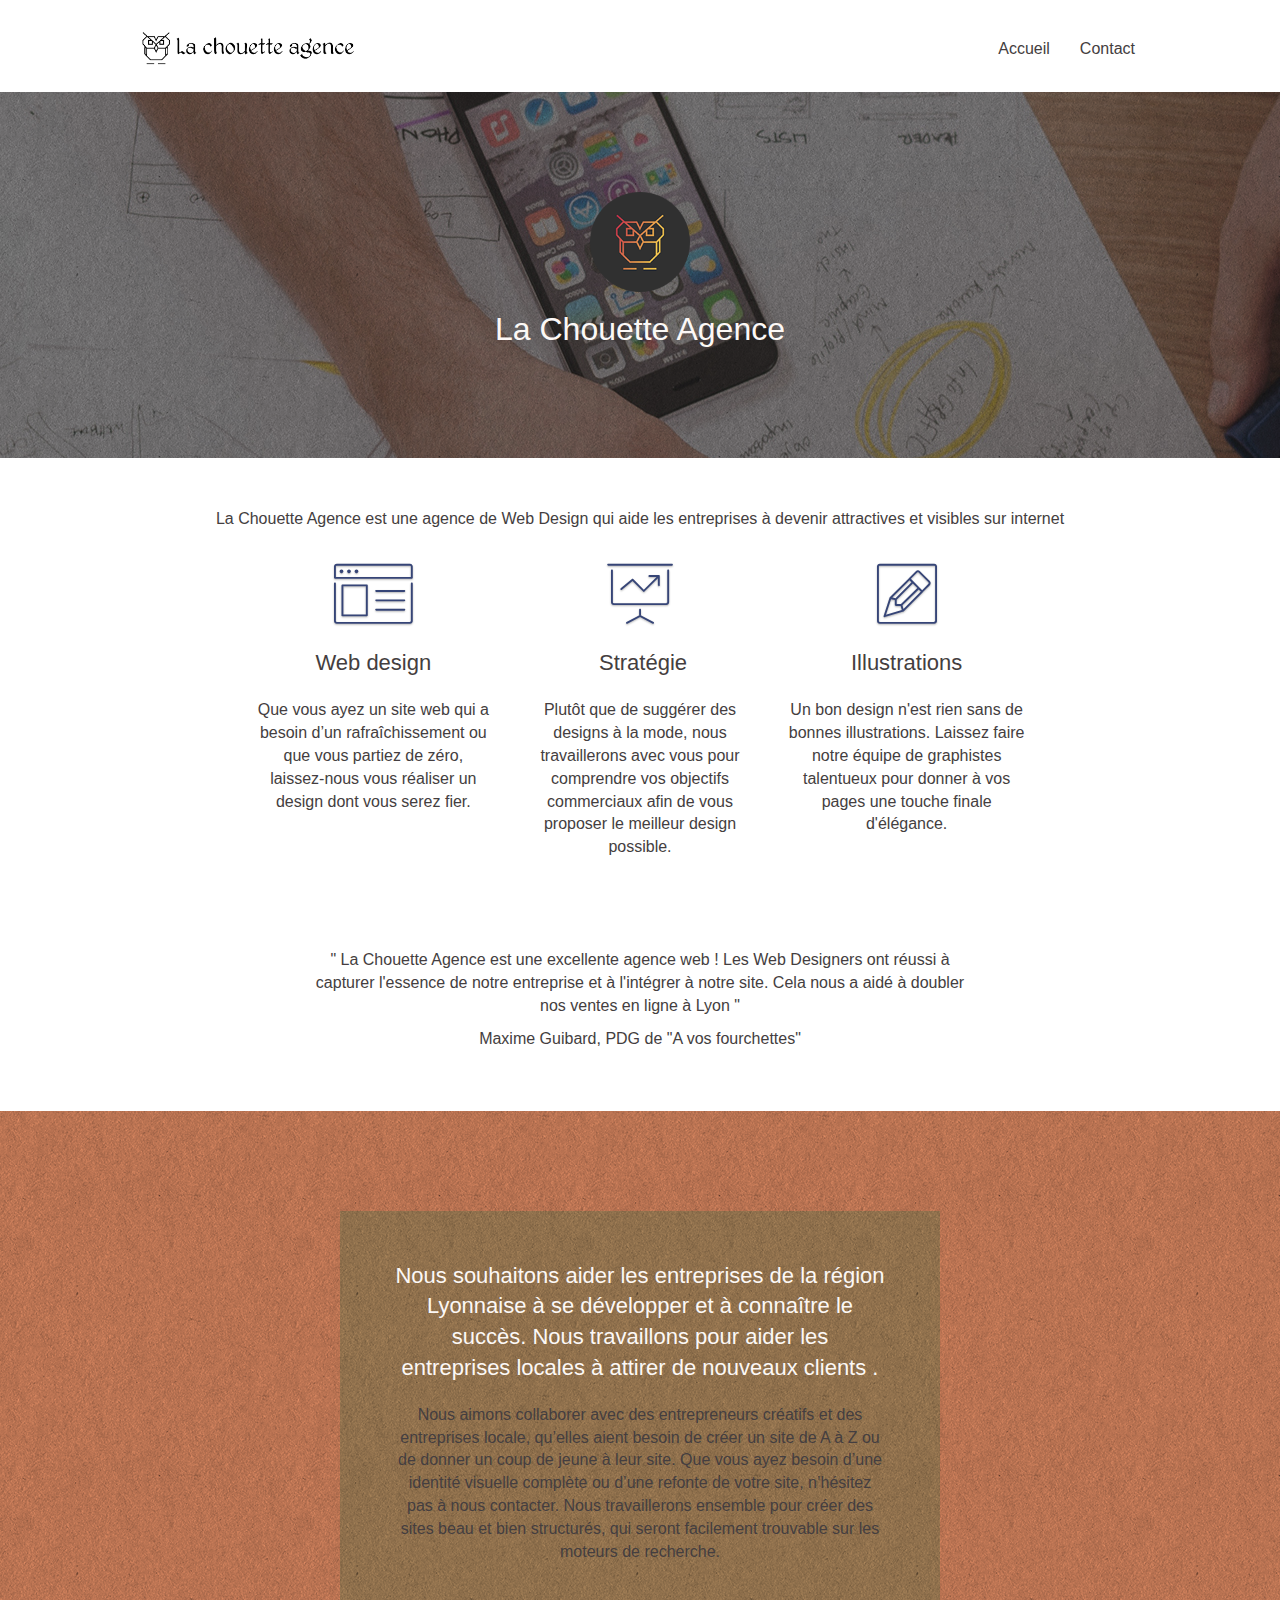
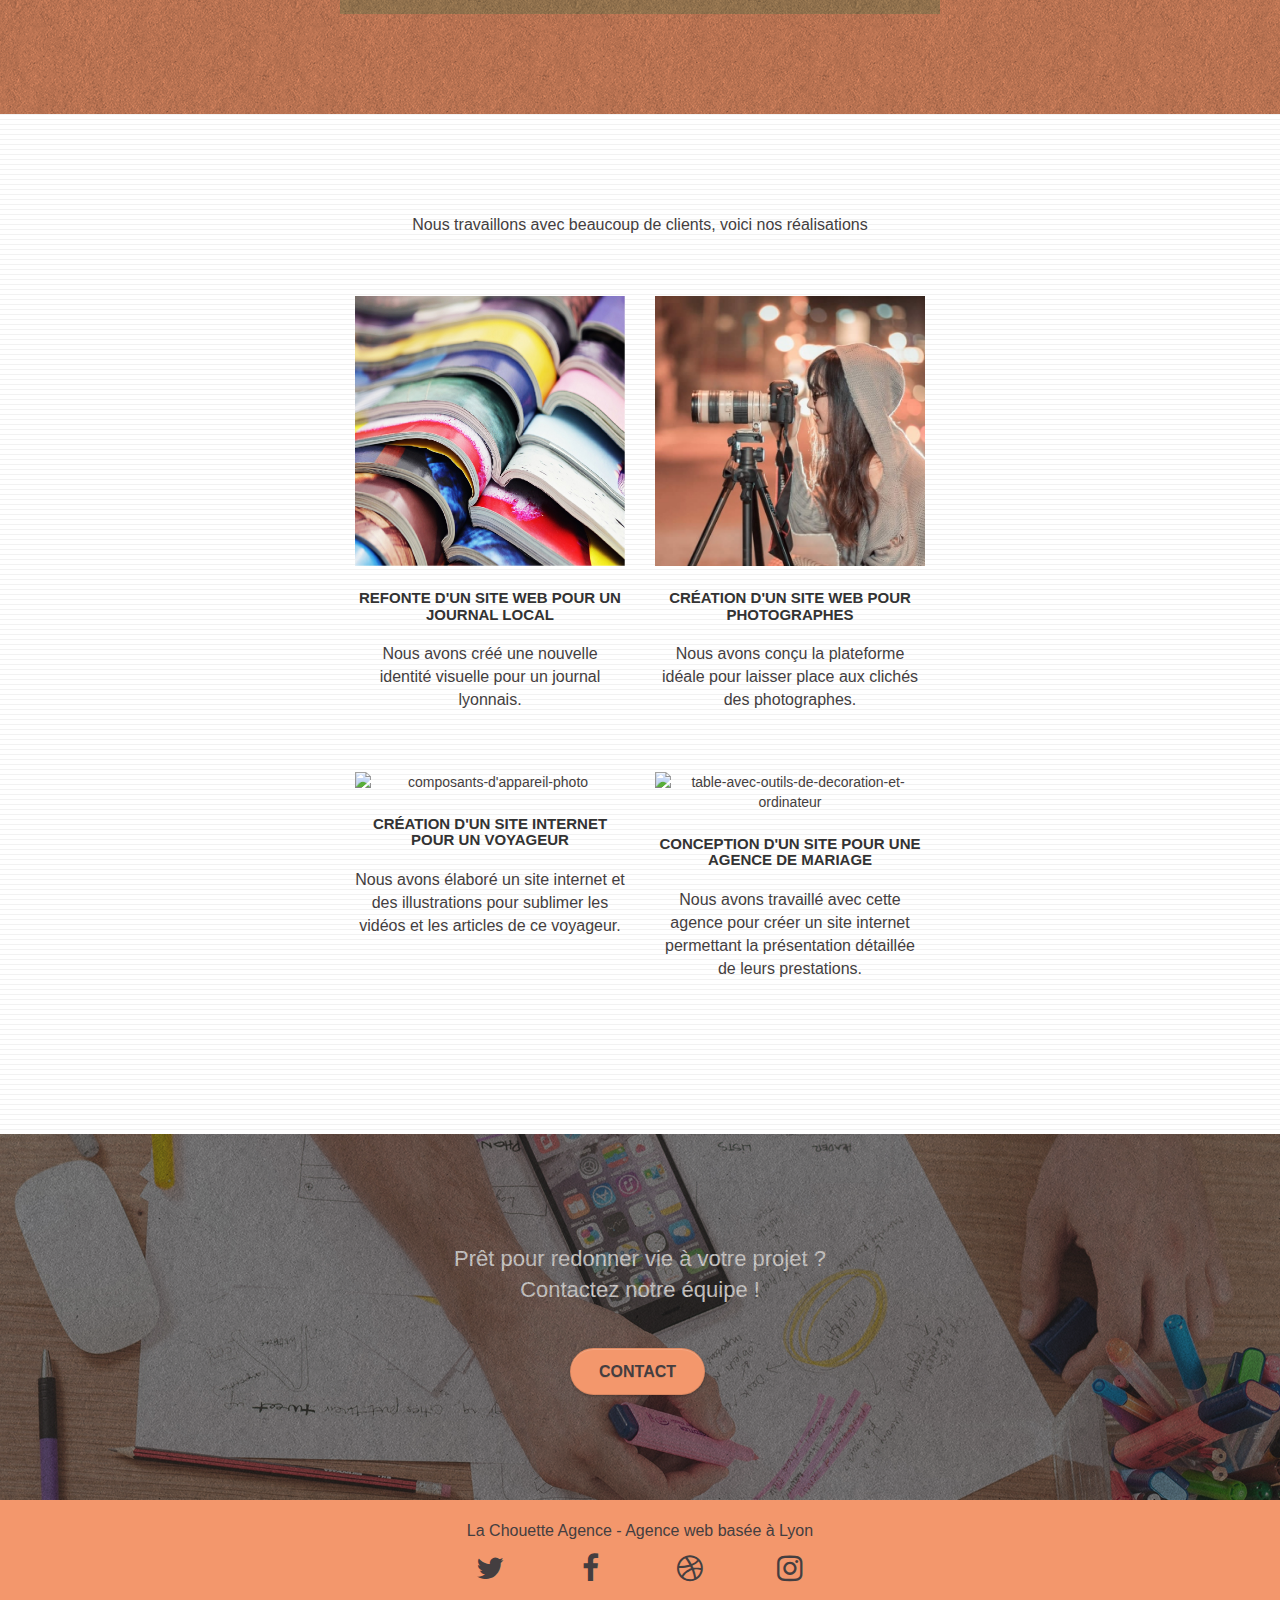
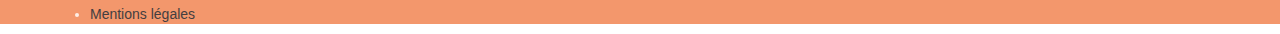
==== commit 2a4c54e1: "corrections w3c" ====
--- a/index.html
+++ b/index.html
@@ -8,6 +8,7 @@
     <link rel="shortcut icon" type="image/png" href="favicon.jpg">
 	<meta name="robots" content="all">
     
+	<link rel="canonical" href="https://mary-clb.github.io/Marie_Bressy_4V2_19032021/">
 	<link rel="stylesheet" type="text/css" href="./css/bootstrap.css">
 	<link rel="stylesheet" type="text/css" href="style.css">
 	<link rel="stylesheet" type="text/css" href="./css/font-awesome.css">
@@ -15,12 +16,7 @@
 	
 
     <title>La Chouette Agence</title>
-
-    
-<!-- Analytics -->
- 
-<!-- Analytics END -->
-    
+  
 </head>
 <body>
 <!-- Principal conteneur -->
@@ -32,7 +28,7 @@
 
 		<nav class="navbar row">
 			<div class="navbar-header">
-				<a class="navbar-brand" href="index.html"><img src="img/images/la-chouette-agence.png" alt="Logo-la-chouette-agence" height="40" /></a>
+				<a class="navbar-brand" href="index.html"><img src="img/la-chouette-agence.png" loading="lazy" alt="la-chouette-agence" height="40" /></a>
 				<button id="nav-toggle" type="button" class="ui-navbar-toggle navbar-toggle" data-toggle="collapse" data-target=".navbar-1">
 					<span class="sr-only">Toggle navigation</span><span class="icon-bar"></span><span class="icon-bar"></span><span class="icon-bar"></span>
 				</button>
@@ -43,9 +39,7 @@
 						<a href="index.html" title="page-d'accueil">Accueil</a>
 					</li>
 					<li>
-					</li>
-					<li>
-						<a href="page2.html" title="contact">Contact</a>
+						<a href="contact.html" title="contact">Contact</a>
 					</li>
 				</ul>
 			</div>
@@ -59,13 +53,10 @@
 	<div class="container bloc-lg">
 		<div class="row tight-width-whitespace">
 			<div class="col-sm-12">
-				<img src="img/images/logo.png" class="center-block image-resize-mode" width="100" alt="La-chouette-agence-logo" />
+				<img src="img/logo.png" loading="lazy" class="center-block image-resize-mode" width="100" alt="La-chouette-agence" />
 				<h1 class="text-center hero-bloc-text tc-white ">
 					La Chouette Agence
 				</h1>
-				<div class="text-center">
-					<a href="page2.html" class="btn btn-lg btn-clean btn-rd cta-hero btn-atomic-tangerine" id="cta-hero" title="contacter-l'agence">Contact</a>
-				</div>
 			</div>
 		</div>
 	</div>
@@ -73,14 +64,14 @@
 <!-- bloc-1-presentation END -->
 
 <!-- bloc-2-services -->
-<section class="bloc bgc-white l-bloc" id="bloc-2-services">
+<div class="bloc bgc-white l-bloc" id="bloc-2-services">
 	<div class="container bloc-md">
 		<div class="row">
 			<div class="col-sm-12 text-center bloc-citation">
 				<p class="citation"> La Chouette Agence est une agence de Web Design qui aide les entreprises à devenir attractives et visibles sur internet</p>
 			</div>
 		</div>
-		<section class="row voffset-lg med-width-whitespace">
+		<div class="row voffset-lg med-width-whitespace">
 			<article class="col-sm-4">
 				<div class="text-center">
 					<span class="et-icon-browser sm-shadow icon-dark-slate-blue icons icon-lg"></span>
@@ -114,7 +105,7 @@
 					Un bon design n'est rien sans de bonnes illustrations. Laissez faire notre équipe de graphistes talentueux pour donner à vos pages une touche finale d'élégance.
 				</p>
 			</article>
-		</section>
+		</div>
 		<div class="row voffset-lg voffset">
 			<div class="col-xs-12 col-md-8 col-md-offset-2 text-center bloc-citation">
 			<p class="citation citation2">	" La Chouette Agence est une excellente agence web ! Les Web Designers ont réussi à capturer l'essence de notre entreprise et à l'intégrer à notre site. Cela nous a aidé à doubler nos ventes en ligne à Lyon "</p>
@@ -122,7 +113,7 @@
 		</div>
 		</div>
 	</div>
-</section>
+</div>
 <!-- bloc-2-services END -->
 
 <!-- bloc-3-what-i-do -->
@@ -134,7 +125,7 @@
 					Nous souhaitons aider les entreprises de la région Lyonnaise à se développer et à connaître le succès. Nous travaillons pour aider les entreprises locales à attirer de nouveaux clients .<br>
 				</h2>
 				<p class="text-center lighter">
-					Nous aimons collaborer avec des entrepreneurs créatifs et des entreprises locale, qu’elles aient besoin de créer un site de A à Z ou de donner un coup de jeune à leur site. Que vous ayez besoin d’une identité visuelle complète ou d’une refonte de votre site, n’hésitez pas à nous contacter. Nous travaillerons ensemble pour créer des sites beau et bien structurés, qui seront facilement trouvable sur les moteurs de recherche. <br><br><a class="ltc-white bold-link" href="page2.html">Contactez notre équipe</a><br>
+					Nous aimons collaborer avec des entrepreneurs créatifs et des entreprises locale, qu’elles aient besoin de créer un site de A à Z ou de donner un coup de jeune à leur site. Que vous ayez besoin d’une identité visuelle complète ou d’une refonte de votre site, n’hésitez pas à nous contacter. Nous travaillerons ensemble pour créer des sites beau et bien structurés, qui seront facilement trouvable sur les moteurs de recherche. <br>
 				</p>
 			</div>
 		</div>
@@ -143,7 +134,7 @@
 <!-- bloc-3-what-i-do END -->
 
 <!-- bloc-4-portfolio -->
-<section class="bloc bgc-white bg-lines-h2-bg bg-repeat l-bloc" id="bloc-4-portfolio">
+<div class="bloc bgc-white bg-lines-h2-bg bg-repeat l-bloc" id="bloc-4-portfolio">
 	<div class="container bloc-lg">
 		<div class="row">
 			<div class="col-sm-12 text-center bloc-citation">
@@ -152,7 +143,7 @@
 		</div>
 		<div class="row tight-width-whitespace portfolio-row">
 			<article class="col-sm-6">
-				<a href="#" data-lightbox="img/images/1.jpg" data-gallery-id="gallery-1" data-caption="Refonte d'un site web pour un journal local" data-frame="snapshot-lb"><img src="img/images/1.jpg" alt="image-refonte-site-web-journal-local" class="img-responsive portfolio-thumb" /></a>
+				<a href="#" data-lightbox="img/1.jpg" data-gallery-id="gallery-1" data-caption="Refonte d'un site web pour un journal local" data-frame="snapshot-lb"><img src="img/1.jpg" loading="lazy" alt="magazines" class="img-responsive portfolio-thumb" /></a>
 				<h3 class="mg-md text-center">
 					Refonte d'un site web pour un journal local
 				</h3>
@@ -161,7 +152,7 @@
 				</p>
 			</article>
 			<article class="col-sm-6">
-				<a href="#" data-lightbox="img/images/2.jpg" data-gallery-id="gallery-1" data-caption="Création d'un site web pour photographes" data-frame="snapshot-lb"><img src="img/images/2.jpg" class="img-responsive portfolio-thumb" alt="image-creation-site-web-pour-photographe" /></a>
+				<a href="#" data-lightbox="img/2.jpg" data-gallery-id="gallery-1" data-caption="Création d'un site web pour photographes" data-frame="snapshot-lb"><img src="img/2.jpg" loading="lazy" class="img-responsive portfolio-thumb" alt="personne-prenant-une-photo" /></a>
 				<h3 class="mg-md text-center">
 					Création d'un site web pour photographes
 				</h3>
@@ -172,7 +163,7 @@
 		</div>
 		<div class="row tight-width-whitespace portfolio-row">
 			<article class="col-sm-6">
-				<a href="#" data-lightbox="img/images/3_1.png" data-gallery-id="gallery-1" data-caption="Création d'un site internet pour un voyageur" data-frame="snapshot-lb"><img src="img/images/3_1.png" class="img-responsive portfolio-thumb" alt="image-creation-site-web-pour-voyageur"/></a>
+				<a href="#" data-lightbox="img/3.jpg" data-gallery-id="gallery-1" data-caption="Création d'un site internet pour un voyageur" data-frame="snapshot-lb"><img src="img/3.jpg" loading="lazy" class="img-responsive portfolio-thumb" alt="composants-d'appareil-photo"/></a>
 				<h3 class="mg-md text-center">
 					Création d'un site internet pour un voyageur
 				</h3>
@@ -181,7 +172,7 @@
 				</p>
 			</article>
 			<article class="col-sm-6">
-				<a href="#" data-lightbox="img/images/4_1.png" data-gallery-id="gallery-1" data-caption="Conception d'un site pour une agence de mariage" data-frame="snapshot-lb"><img src="img/images/4_1.png" class="img-responsive portfolio-thumb " alt="image-creation-site-web-pour-agence-de-mariage" /></a>
+				<a href="#" data-lightbox="img/4.jpg" data-gallery-id="gallery-1" data-caption="Conception d'un site pour une agence de mariage" data-frame="snapshot-lb"><img src="img/4.jpg" loading="lazy" class="img-responsive portfolio-thumb " alt="table-avec-outils-de-decoration-et-ordinateur" /></a>
 				<h3 class="mg-md text-center">
 					Conception d'un site pour une agence de mariage
 				</h3>
@@ -191,7 +182,7 @@
 			</article>
 		</div>
 	</div>
-</section>
+</div>
 <!-- bloc-4-portfolio END -->
 
 <!-- bloc-5-cta -->
@@ -202,7 +193,7 @@
 				Prêt pour redonner vie à votre projet ?<br>Contactez notre équipe !
 			</h2>
 			<div class="col-sm-12 text-center">
-				<a href="page2.html" class="btn btn-atomic-tangerine btn-clean btn-rd btn-lg cta-hero">Contact</a>
+				<a href="contact.html" class="btn btn-atomic-tangerine btn-clean btn-rd btn-lg cta-hero">Contact</a>
 			</div>
 		</div>
 	</div>
@@ -220,37 +211,39 @@
 				<div class="row row-no-gutters social">
 					<div class="col-sm-3">
 						<div class="text-center">
-							<a class="social" href="https://twitter.com/" title="lien-twitter"><span class="fa fa-twitter icon-md"></span></a>
-						</div>
-					</div>
-					<div class="col-sm-3">
-						<div class="text-center">
-							<a class="social" href="https://www.facebook.com/" title="lien-facebook"><span class="fa fa-facebook icon-md"></span></a>
-						</div>
-					</div>
-					<div class="col-sm-3">
-						<div class="text-center">
-							<a class="social" href="https://dribbble.com/" title="lien-dribble"><span class="fa fa-dribbble icon-md"></span></a>
-						</div>
-					</div>
-					<div class="col-sm-3">
-						<div class="text-center">
-							<a class="social" href="https://www.instagram.com/" title="lien-instagram"><span class="fa fa-instagram icon-md"></span></a>
-						</div>
-					</div>
-				</div>
-			</div>
-		</div>
-	</div>
-	
+							<a class="social" href="https://twitter.com/" title="twitter"><span class="fa fa-twitter icon-md"></span></a>
+						</div>
+					</div>
+					<div class="col-sm-3">
+						<div class="text-center">
+							<a class="social" href="https://www.facebook.com/" title="facebook"><span class="fa fa-facebook icon-md"></span></a>
+						</div>
+					</div>
+					<div class="col-sm-3">
+						<div class="text-center">
+							<a class="social" href="https://dribbble.com/" title="dribble"><span class="fa fa-dribbble icon-md"></span></a>
+						</div>
+					</div>
+					<div class="col-sm-3">
+						<div class="text-center">
+							<a class="social" href="https://www.instagram.com/" title="instagram"><span class="fa fa-instagram icon-md"></span></a>
+						</div>
+					</div>
+				</div>
+			</div>
+		</div>
+	</div>
 					<div class="footer__liens">
 							<ul>
 								<li><a href="#">Mentions légales</a></li>
-								<li><a href="#">Nous trouver</a></li>
-								<li><a href="#">Newsletter</a></li>
 							</ul>		
 					</div>
-			</footer>	
+
+</footer>
+</main>
+
+	
+						
 <!-- Footer - bloc-8 END -->
 
 
--- a/style.css
+++ b/style.css
@@ -100,11 +100,11 @@
 }
 
 .d-bloc {
-    color: rgba(255, 255, 255, .7);
+    color: rgba(255, 255, 255, 0.822);
 }
 
 .d-bloc button:hover {
-    color: rgba(255, 255, 255, .9);
+    color: white;
 }
 
 .d-bloc .icon-round,
@@ -112,7 +112,7 @@
 .d-bloc .icon-rounded,
 .d-bloc .icon-semi-rounded-a,
 .d-bloc .icon-semi-rounded-b {
-    border-color: rgba(255, 255, 255, .9);
+    border-color: #443E40;;
 }
 
 .d-bloc .divider-h span {
@@ -133,7 +133,7 @@
 .d-bloc h5 a,
 .d-bloc h6 a,
 .d-bloc p a {
-    color: rgba(255, 255, 255, .6);
+    color: #443E40;;
 }
 
 .d-bloc .a-btn:hover,
@@ -150,7 +150,7 @@
 .d-bloc h5 a:hover,
 .d-bloc h6 a:hover,
 .d-bloc p a:hover {
-    color: rgba(255, 255, 255, 1);
+    color: rgb(3, 3, 3);
 }
 
 .d-bloc .navbar-toggle .icon-bar {
@@ -651,7 +651,7 @@
 a {
     font-family: "helvetica";
     font-weight: 400;
-    color: #575757!important;
+    color: #443E40!important;
 }
 
 .container {
@@ -677,7 +677,7 @@
 }
 
 p {
-    font-size: 11px;
+    font-size: 16px;
 }
 
 .tight-width-whitespace {
@@ -690,9 +690,11 @@
     font-family: "Open Sans";
 }
 
+
+/*Corrections*/
 .cta-hero {
     margin-top: 22px;
-    color: #FFFFFF!important;
+    color: #443E40;
     text-transform: uppercase;
     padding: 12px 28px 12px 28px;
     font-size: 16px;
@@ -735,9 +737,9 @@
     margin-top: 24px;
 }
 
-.white {
-    color: #FFFFFF!important;
-}
+/*.white {
+    color: #443E40;
+}*/
 
 .portfolio-thumb {
     margin-bottom: 24px;
@@ -774,17 +776,19 @@
     background-color: #F3976C;
 }
 
+/*Corrections*/
 .tc-white {
-    color: #F3976C!important;
-}
-
+    color: #fcf8f6!important;
+}
+
+/*Corrections*/
 .btn-atomic-tangerine {
     background: #F3976C;
-    color: #FFFFFF!important;
+    color:#443E40;
 }
 
 .btn-atomic-tangerine:hover {
-    background: #c27956!important;
+    background: #A9603D!important;
     color: #FFFFFF!important;
 }
 
@@ -817,12 +821,13 @@
     background-image: url("img/lines-h2-bg.png");
 }
 
+/*Corrections*/
 .bg-banniere {
     background-image: url("img/la-chouette-agence-banniere.jpg");
 }
 
 .bg-presentation {
-    background-image: url("img/image-de-presentation.bmp");
+    background-image: url("img/image-de-presentation_1.png");
 }
 
 @media (max-width: 1024px) {
@@ -848,13 +853,13 @@
     }
 }
 
-@media only screen and (min-device-width: 768px) and (max-device-width: 1024px) and (orientation: landscape) {
+@media only screen and (min-width: 768px) and (max-width: 1024px) and (orientation: landscape) {
     .b-parallax {
         background-attachment: scroll;
     }
 }
 
-@media only screen and (min-device-width: 1024px) and (max-device-width: 1366px) and (-webkit-min-device-pixel-ratio: 1.5) {
+@media only screen and (min-width: 1024px) and (max-width: 1366px) and (-webkit-min-device-pixel-ratio: 1.5) {
     .b-parallax {
         background-attachment: scroll;
     }
@@ -1039,4 +1044,4 @@
     .bloc-mob-center-text {
         text-align: center;
     }
-}+}
